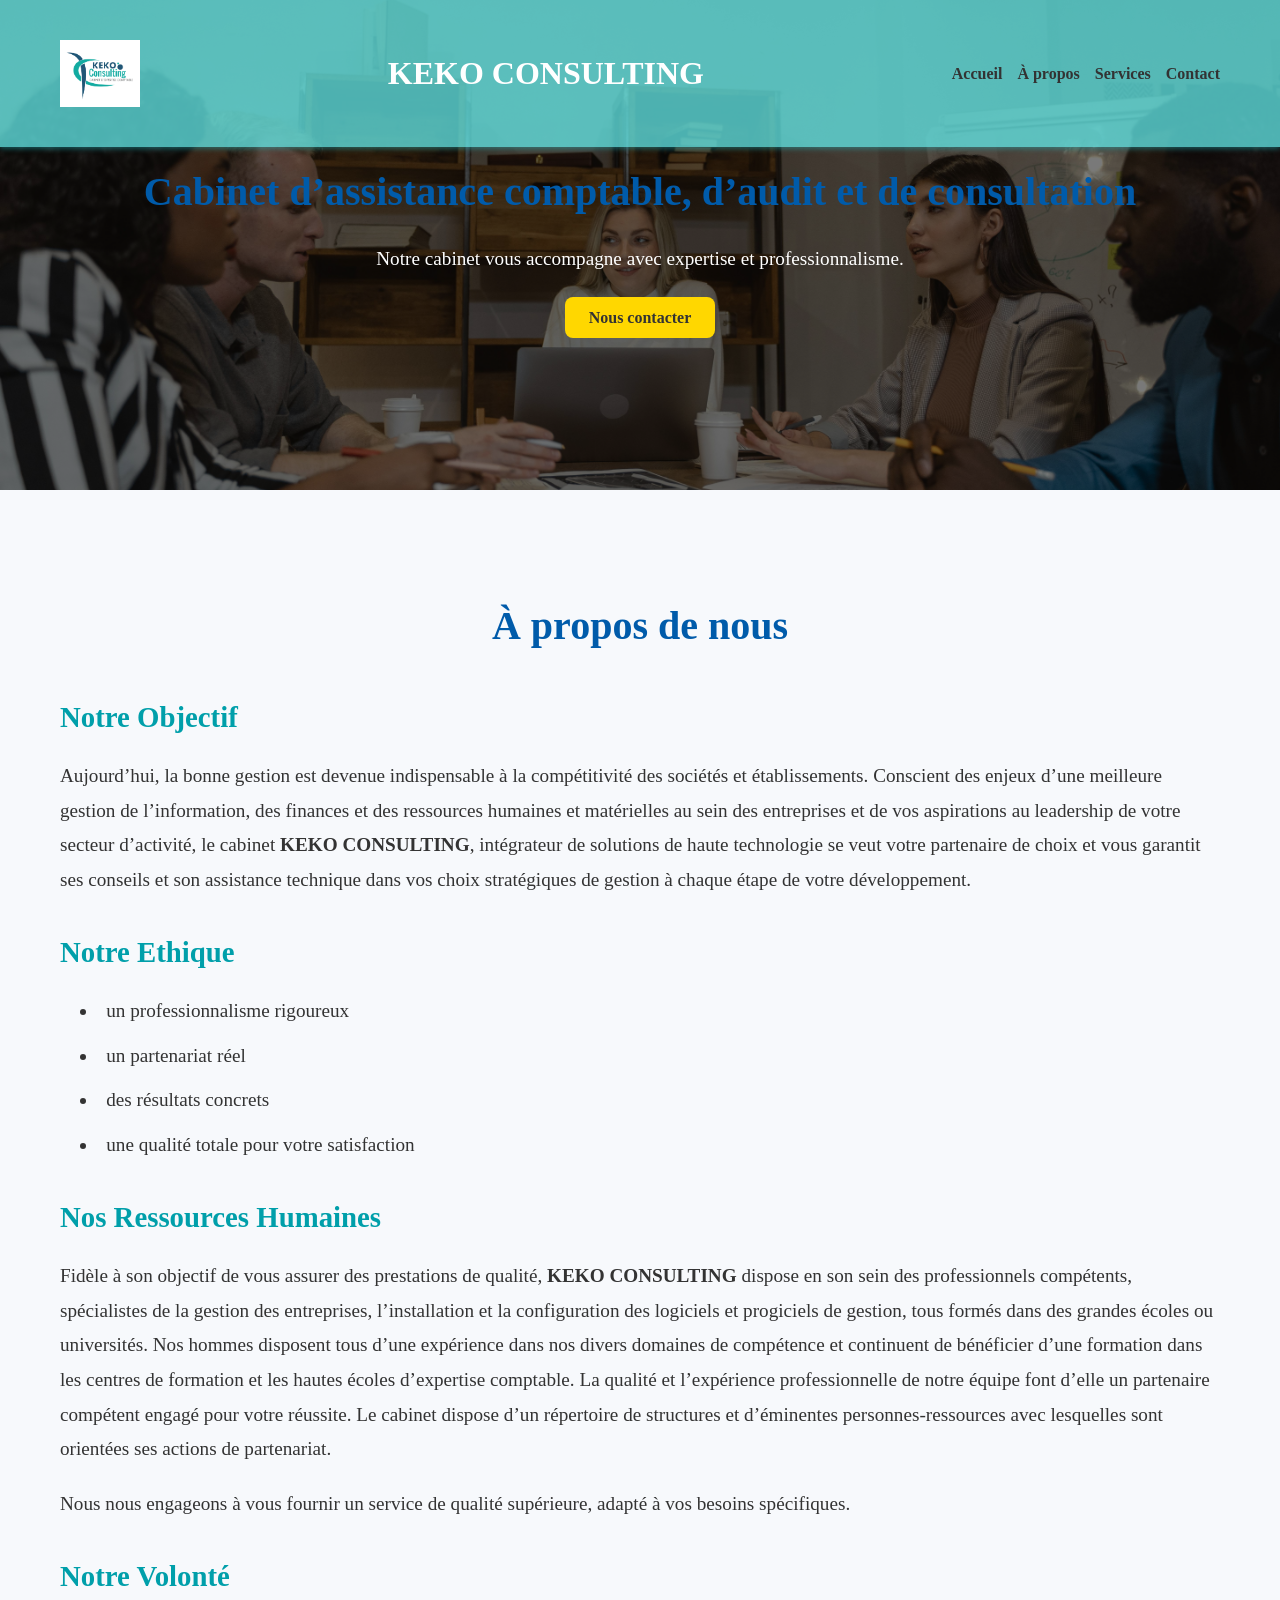
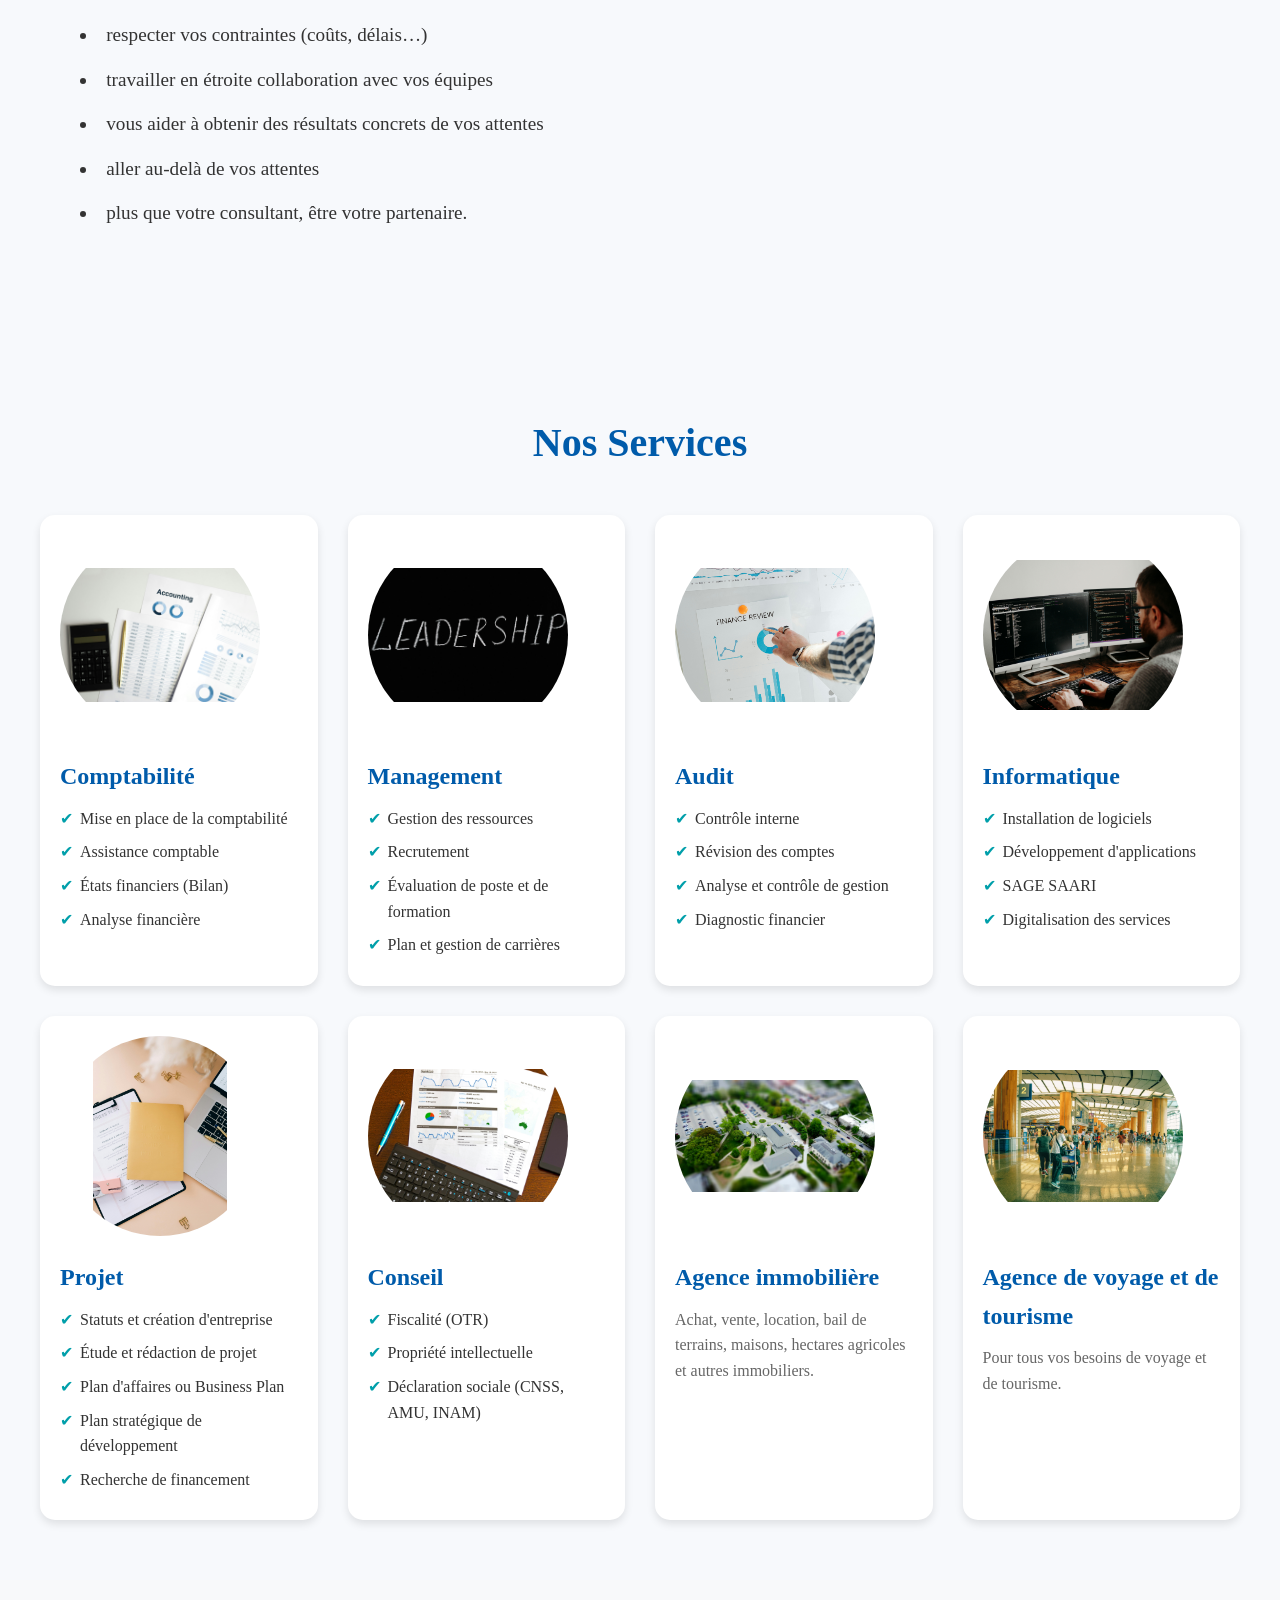
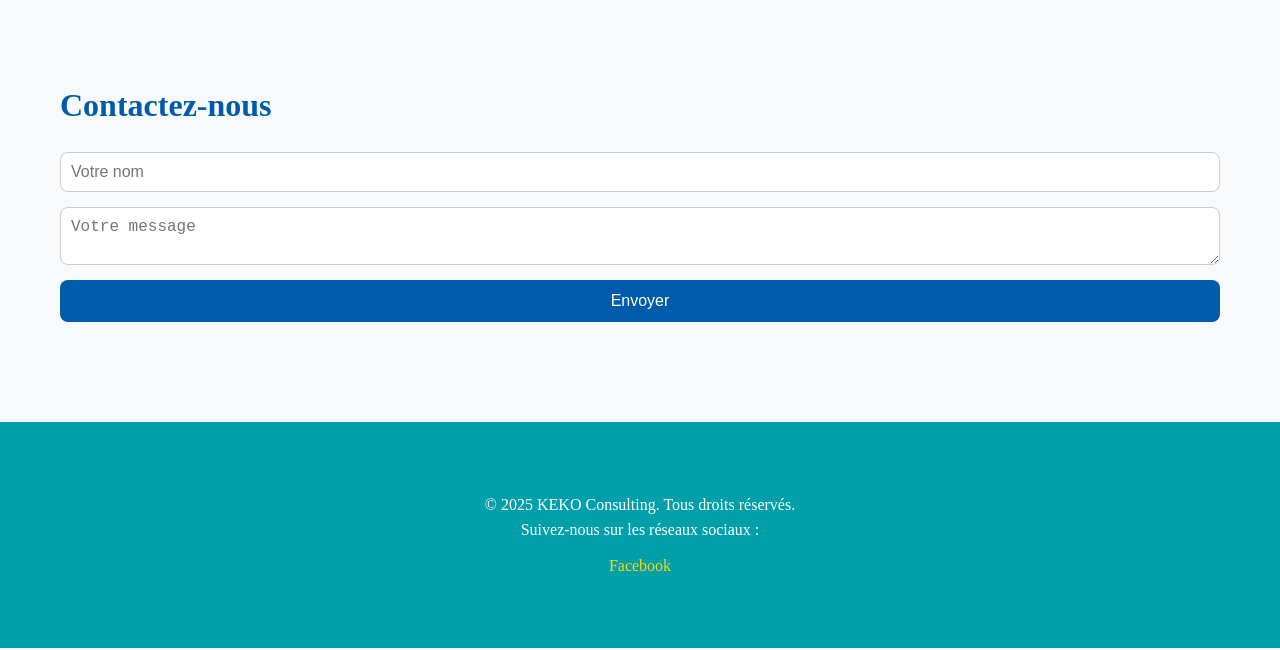
==== index.html @ d0f20ef1 "Add files via upload" ====
<!DOCTYPE html>
<html lang="Fr">
<head>
  <meta charset="UTF-8" />
  <meta name="viewport" content="width=device-width, initial-scale=1.0">
<meta http-equiv="X-UA-Compatible" content="IE=edge">
<meta name="description" content="Site vitrine pour cabinet de conseil et comptabilité">
<meta name="keywords" content="conseil, comptabilité, services professionnels, cabinet">
  <title>Cabinet d'expertise comptable</title>
  <link rel="stylesheet" href="style.css" />
</head>
<body>

  <!-- Header -->
  <header>
    <div class="container header-flex">
      <img src="logo.png" alt="Logo Cabinet" class="logo" />
      <h1>KEKO CONSULTING</h1>
      <nav>
        <ul>
          <li><a href="#accueil">Accueil</a></li>
          <li><a href="#a-propos">À propos</a></li>
          <li><a href="#services">Services</a></li>
          <li><a href="#contact">Contact</a></li>
        </ul>
      </nav>
    </div>
  </header>

  <!-- Hero -->
  <section class="hero" id="accueil">
    <div class="container">
      <h2>Cabinet d’assistance comptable, d’audit et de consultation</h2>
      <p>Notre cabinet vous accompagne avec expertise et professionnalisme.</p>
      <a href="#contact" class="btn">Nous contacter</a>
    </div>
  </section>

  <!-- À propos -->
  <section id="a-propos">
    <div class="container">
      <h2>À propos de nous</h2>
      <h3>Notre Objectif</h3>
      <p>Aujourd’hui, la bonne gestion est devenue indispensable à la compétitivité des sociétés
         et établissements.
        Conscient des enjeux d’une meilleure gestion de l’information, des finances et des ressources humaines
         et matérielles au sein des entreprises et de vos aspirations au leadership de votre secteur 
         d’activité, le cabinet <strong>KEKO CONSULTING</strong>, intégrateur de solutions de haute technologie se veut votre partenaire
          de choix et vous garantit ses conseils et son assistance technique dans vos choix stratégiques de gestion à chaque étape de votre développement.</p>
          <h3>Notre Ethique</h3>
          <ul>
            <li>un professionnalisme rigoureux</li>
            <li>un partenariat réel</li>
            <li>des résultats concrets</li>
            <li>une qualité totale pour votre satisfaction</li>
          </ul>
          <h3>Nos Ressources Humaines</h3>
          <p>Fidèle à son objectif de vous assurer des prestations de qualité, <strong>KEKO CONSULTING</strong> dispose en son sein des professionnels compétents, spécialistes de la gestion des entreprises, l’installation et la configuration des logiciels et progiciels de gestion, tous formés dans des grandes écoles ou universités.

            Nos hommes disposent tous d’une expérience dans nos divers domaines de compétence et continuent de bénéficier d’une formation dans les centres de formation et les hautes écoles d’expertise comptable.
            La qualité et l’expérience professionnelle de notre équipe font d’elle un partenaire compétent engagé pour votre réussite.
            Le cabinet dispose d’un répertoire de structures et d’éminentes personnes-ressources avec lesquelles sont orientées ses actions de partenariat.</p>
            <p>Nous nous engageons à vous fournir un service de qualité supérieure, adapté à vos besoins spécifiques.</p>
          <h3>Notre Volonté</h3>
          <ul>
            <li>respecter vos contraintes (coûts, délais…)</li>
            <li>travailler en étroite collaboration avec vos équipes</li>
            <li>vous aider à obtenir des résultats concrets de vos attentes</li>
            <li>aller au-delà de vos attentes</li>
            <li>plus que votre consultant, être votre partenaire.</li>
          </ul>
      </div>
  </section>

  <!-- Services -->
<section id="services" class="services-section">
  <h2 class="section-title">Nos Services</h2>
  <div class="services-container">
    <div class="service-card">
      <img src="icon1.jpg" alt="Comptabilité" class="service-icon">
      <h3>Comptabilité</h3>
      <ul>
        <li>Mise en place de la comptabilité</li>
        <li>Assistance comptable</li>
        <li>États financiers (Bilan)</li>
        <li>Analyse financière</li>
      </ul>
    </div>
    <div class="service-card">
      <img src="icon2.jpg" alt="Management" class="service-icon">
      <h3>Management</h3>
      <ul>
        <li>Gestion des ressources</li>
        <li>Recrutement</li>
        <li>Évaluation de poste et de formation</li>
        <li>Plan et gestion de carrières</li>
      </ul>
    </div>
    <div class="service-card">
      <img src="icon3.jpg" alt="Audit" class="service-icon">
      <h3>Audit</h3>
      <ul>
        <li>Contrôle interne</li>
        <li>Révision des comptes</li>
        <li>Analyse et contrôle de gestion</li>
        <li>Diagnostic financier</li>
      </ul>
    </div>
    <div class="service-card">
      <img src="icon4.jpg" alt="Informatique" class="service-icon">
      <h3>Informatique</h3>
      <ul>
        <li>Installation de logiciels</li>
        <li>Développement d'applications</li>
        <li>SAGE SAARI</li>
        <li>Digitalisation des services</li>
      </ul>
    </div>
    <div class="service-card">
      <img src="icon5.jpg" alt="Projet" class="service-icon">
      <h3>Projet</h3>
      <ul>
        <li>Statuts et création d'entreprise</li>
        <li>Étude et rédaction de projet</li>
        <li>Plan d'affaires ou Business Plan</li>
        <li>Plan stratégique de développement</li>
        <li>Recherche de financement</li>
      </ul>
    </div>
    <div class="service-card">
      <img src="icon6.jpg" alt="Conseil" class="service-icon">
      <h3>Conseil</h3>
      <ul>
        <li>Fiscalité (OTR)</li>
        <li>Propriété intellectuelle</li>
        <li>Déclaration sociale (CNSS, AMU, INAM)</li>
      </ul>
    </div>
    <div class="service-card">
      <img src="icon7.jpg" alt="Agence immobilière" class="service-icon">
      <h3>Agence immobilière</h3>
      <p>Achat, vente, location, bail de terrains, maisons, hectares agricoles et autres immobiliers.</p>
    </div>
    <div class="service-card">
      <img src="icon8.jpg" alt="Agence de voyage et de tourisme" class="service-icon">
      <h3>Agence de voyage et de tourisme</h3>
      <p>Pour tous vos besoins de voyage et de tourisme.</p>
    </div>
  </div>
</section>

  <!-- Contact -->
  <section id="contact" class="contact">
    <div class="container">
      <h2>Contactez-nous</h2>
      <form id="whatsapp-form">
        <input type="text" id="nom" placeholder="Votre nom" required />
        <textarea id="message" placeholder="Votre message" required></textarea>
        <button type="submit">Envoyer</button>
      </form>
  </section>

  <!-- Footer -->
  <footer>
    <div class="container">
      <p>&copy; 2025 KEKO Consulting. Tous droits réservés.</p>
      <p>Suivez-nous sur les réseaux sociaux :</p>
      <ul>
        <li><a href="https://www.facebook.com/KEKOConsulting">Facebook</a></li>
      </ul>
    </div>
  </footer>

  <script src="script.js"></script>
</body>
</html>
---- style.css ----
/* Reset de base */
* {
    margin: 0;
    padding: 0;
    box-sizing: border-box;
    scroll-behavior: smooth;
  }
  
  body {
    font-family:'Times New Roman', Times, serif;
    background: #f8f9fa;
    color: #333;
    line-height: 1.6;
  }
  
  .container {
    max-width: 1200px;
    margin: auto;
    padding: 40px 20px;
  }
  
  /* Header */
  header {
    background-color: #009faa;
    color: #fff;
    padding: 0px 0;
    position: sticky;
    top: 0;
    z-index: 1000;
    box-shadow: 0 2px 5px rgba(0, 0, 0, 0.034);
  }
  
  .header-flex {
    display: flex;
    justify-content: space-between;
    align-items: center;
    flex-wrap: wrap;
  }
  
  .logo {
    width: 80px;
    height: auto;
  }
  
  nav ul {
    display: flex;
    gap: 20px;
    list-style: none;
  }
  
  nav a {
    color: white;
    text-decoration: none;
    font-weight: bold;
    transition: color 0.3s ease;
  }
  
  nav a:hover {
    color: #ffd700;
  }
  
  /* Hero */
  .hero {
    background: linear-gradient(rgba(0,0,0,0.5), rgba(0,0,0,0.5)), url('hero.jpg') no-repeat center center/cover;
    color: #fff;
    padding: 120px 20px;
    text-align: center;
    animation: fadeIn 1.5s ease;
  }
  
  .hero h2 {
    font-size: 2.5rem;
    margin-bottom: 20px;
    animation: slideUp 1s ease-out;
  }
  
  .hero p {
    font-size: 1.2rem;
    margin-bottom: 30px;
  }
  
  .btn {
    background-color: #ffd700;
    color: #333;
    padding: 12px 24px;
    text-decoration: none;
    border-radius: 8px;
    font-weight: bold;
    transition: transform 0.3s ease, background 0.3s ease;
  }
  
  .btn:hover {
    transform: scale(1.05);
    background: #ffcc00;
  }
  
  /* Sections */
  section {
    padding: 60px 20px;
    opacity: 0;
    transform: translateY(40px);
    transition: opacity 1s ease, transform 1s ease;
  }
  
  section.active {
    opacity: 1;
    transform: translateY(0);
  }
  
  h2 {
    font-size: 2rem;
    color: #005baa;
    margin-bottom: 20px;
  }
  
  /* Services */
  .services-section {
    padding: 60px 20px;
    background: #f7f9fc;
    text-align: center;
  }
  
 /* Services Section */
.services-section {
  padding: 60px 20px;
  background: #f7f9fc; /* Couleur de fond douce */
  text-align: center;
}

.section-title {
  font-size: 2.5rem;
  margin-bottom: 40px;
  color: #005baa; /* Bleu foncé */
  position: relative;
}

.services-container {
  display: grid;
  grid-template-columns: repeat(auto-fit, minmax(250px, 1fr));
  gap: 30px;
  max-width: 1200px;
  margin: 0 auto;
}

.service-card {
  background: #ffffff; /* Blanc */
  border-radius: 15px;
  padding: 20px;
  box-shadow: 0 4px 8px rgba(0, 0, 0, 0.1);
  transition: transform 0.3s ease, box-shadow 0.3s ease;
  text-align: left;
}

.service-card:hover {
  transform: translateY(-10px);
  box-shadow: 0 8px 16px rgba(0, 0, 0, 0.2);
}

.service-icon {
  width: 60px;
  height: 60px;
  margin-bottom: 15px;
}

.service-card h3 {
  font-size: 1.5rem;
  color: #005baa; /* Bleu foncé */
  margin-bottom: 10px;
}

.service-card ul {
  list-style: none;
  padding: 0;
  margin: 0;
}

.service-card ul li {
  font-size: 1rem;
  color: #333;
  margin-bottom: 8px;
  padding-left: 20px;
  position: relative;
}

.service-card ul li::before {
  content: "✔"; /* Icône de validation */
  color: #009faa; /* Bleu clair */
  position: absolute;
  left: 0;
  font-size: 1rem;
}

.service-card p {
  font-size: 1rem;
  color: #666;
  line-height: 1.6;
}
  /* Formulaire */
  .contact form {
    display: flex;
    flex-direction: column;
    gap: 15px;
  }
  
  .contact input,
  .contact textarea {
    padding: 10px;
    border-radius: 8px;
    border: 1px solid #ccc;
    font-size: 1rem;
  }
  
  .contact button {
    background: #005baa;
    color: white;
    padding: 12px;
    border: none;
    border-radius: 8px;
    font-size: 1rem;
    transition: background 0.3s ease;
  }
  
  .contact button:hover {
    background: #003e7a;
  }
  
  /* Footer */
  footer {
    background: #009faa;
    color: white;
    text-align: center;
    padding: 30px 20px;
  }
  
  footer ul {
    display: flex;
    justify-content: center;
    gap: 15px;
    list-style: none;
    margin-top: 10px;
  }
  
  footer a {
    color: #ffd700;
    text-decoration: none;
    transition: color 0.3s ease;
  }
  
  footer a:hover {
    color: #fff;
  }
  
  /* Animations */
  @keyframes fadeIn {
    from { opacity: 0 }
    to { opacity: 1 }
  }
  
  @keyframes slideUp {
    from { transform: translateY(30px); opacity: 0 }
    to { transform: translateY(0); opacity: 1 }
  }
  /* Responsive : Tablettes */
@media (max-width: 992px) {
    nav ul {
      flex-direction: column;
      align-items: center;
      gap: 10px;
    }
  
    .hero h2 {
      font-size: 2rem;
    }
  
    .container {
      padding: 20px 15px;
    }
  }
  
  /* Responsive : Mobiles */
  @media (max-width: 768px) {
    .header-flex {
      flex-direction: column;
      align-items: center;
      text-align: center;
    }
  
    nav ul {
      flex-direction: column;
      gap: 10px;
    }
  
    .hero {
      padding: 80px 15px;
    }
  
    .hero h2 {
      font-size: 1.5rem;
    }
  
    .hero p {
      font-size: 1rem;
    }
  
    .btn {
      padding: 10px 20px;
      font-size: 0.95rem;
    }
  
    footer ul {
      flex-direction: column;
      gap: 10px;
    }
  }
  /* Section À propos */
#a-propos {
  padding: 60px 20px;
  background-color: #f7f9fc; /* Couleur douce pour le fond */
  line-height: 1.8; /* Espacement entre les lignes */
}

#a-propos h2 {
  font-size: 2.5rem; /* Titre principal plus grand */
  color: #005baa; /* Bleu foncé */
  margin-bottom: 30px; /* Espacement sous le titre */
  text-align: center;
}

#a-propos h3 {
  font-size: 1.8rem; /* Sous-titres légèrement plus grands */
  color: #009faa; /* Bleu clair */
  margin-top: 30px; /* Espacement au-dessus des sous-titres */
  margin-bottom: 15px; /* Espacement sous les sous-titres */
}

#a-propos p {
  font-size: 1.2rem; /* Texte légèrement plus grand */
  color: #333; /* Couleur sombre pour le texte */
  margin-bottom: 20px; /* Espacement entre les paragraphes */
}

#a-propos ul {
  list-style: disc inside; /* Puces à l'intérieur de la marge */
  margin-top: 15px;
  margin-bottom: 20px;
  padding-left: 20px; /* Espacement à gauche pour les listes */
}

#a-propos ul li {
  font-size: 1.2rem; /* Taille des éléments de liste */
  color: #333; /* Couleur sombre pour le texte */
  margin-bottom: 10px; /* Espacement entre les éléments de liste */
}
.service-icon {
  width: 200px; /* Augmentez la largeur */
  height: 200px; /* Augmentez la hauteur */
  margin-bottom: 15px; /* Espacement sous l'image */
  object-fit: contain; /* Assure que l'image reste proportionnelle */
  border-radius: 50%;
}

/* Animation pour le header */
header {
  position: fixed;
  top: 0;
  width: 100%;
  background-color: rgba(100, 236, 236, 0.74);
  box-shadow: 0 2px 5px rgba(36, 177, 187, 0.452);
  z-index: 1000;
  transform: translateY(-100%);
  transition: transform 0.5s ease-in-out;
}

header.visible {
  transform: translateY(0);
}

/* Style pour le menu */
header nav ul {
  display: flex;
  gap: 15px;
  list-style: none;
}

header nav ul li a {
  text-decoration: none;
  color: #333;
  font-weight: bold;
  transition: color 0.3s;
}

header nav ul li a:hover {
  color: #007BFF;
}
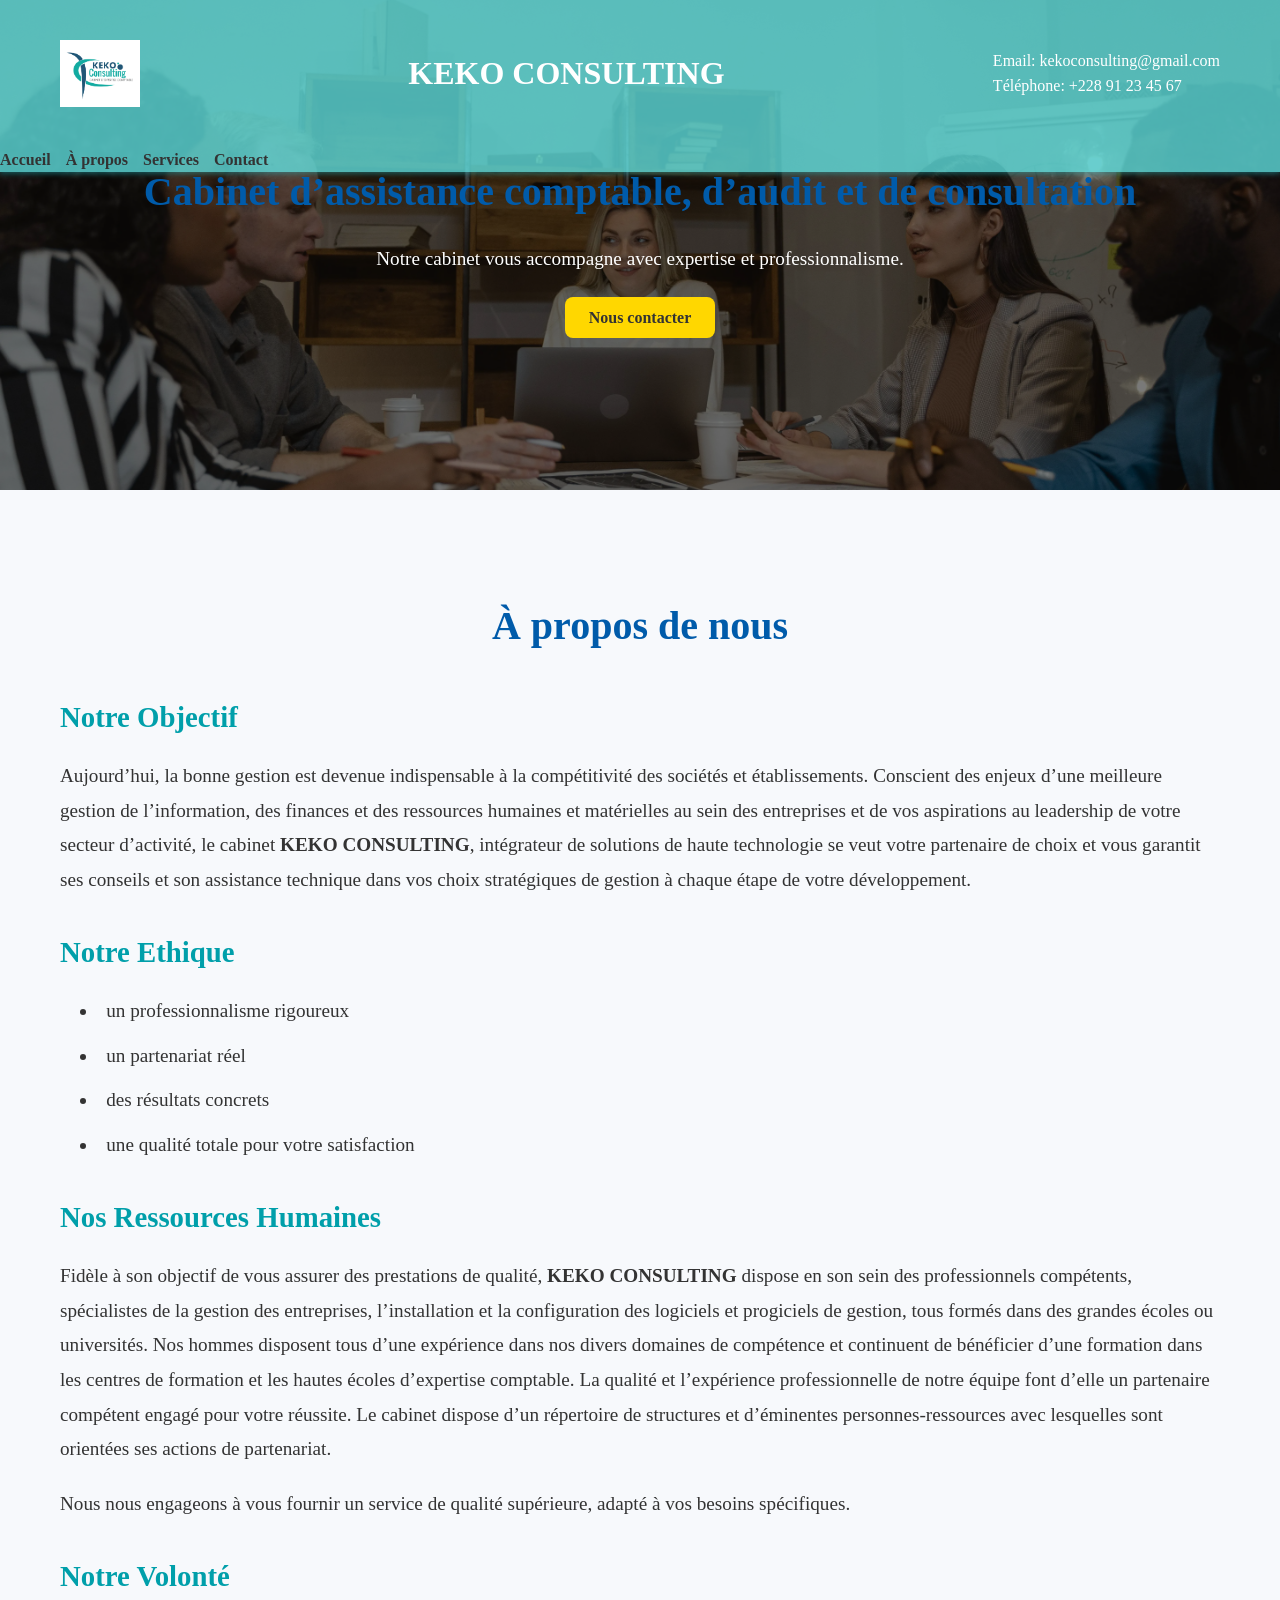
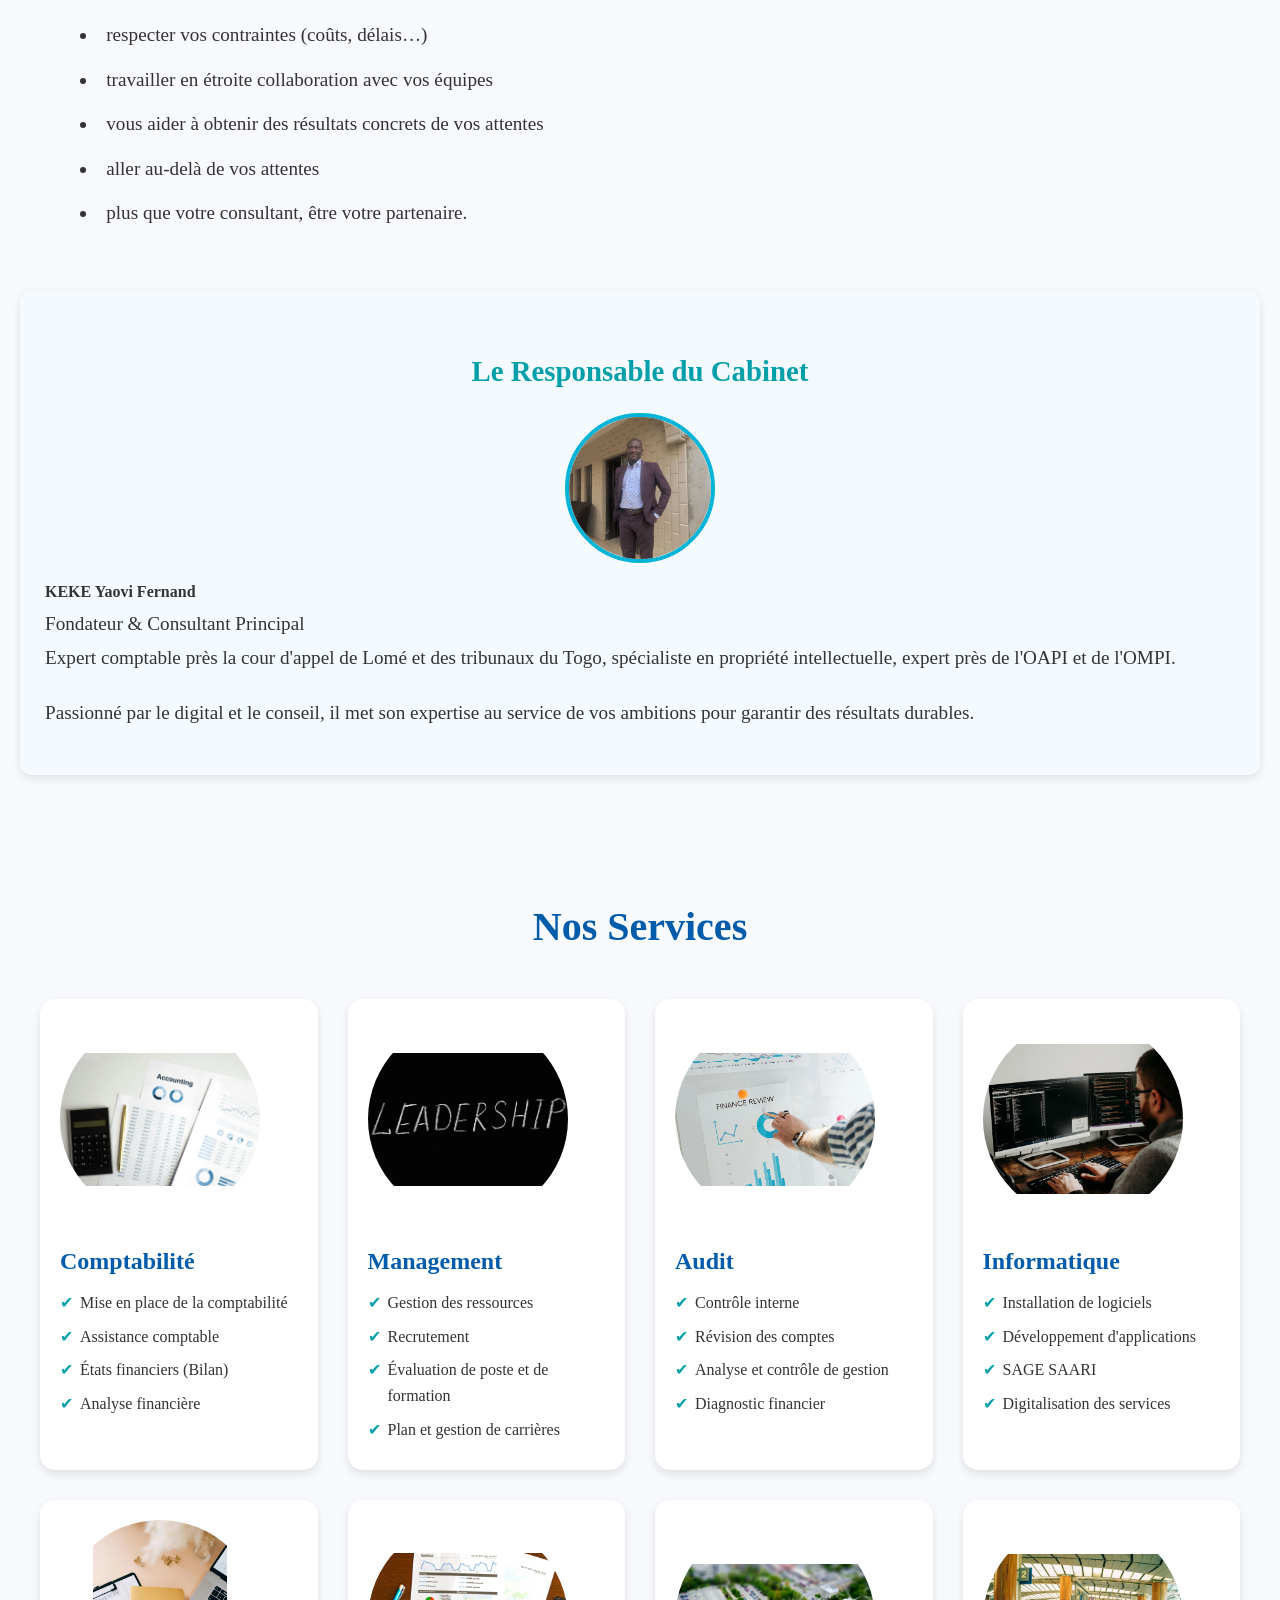
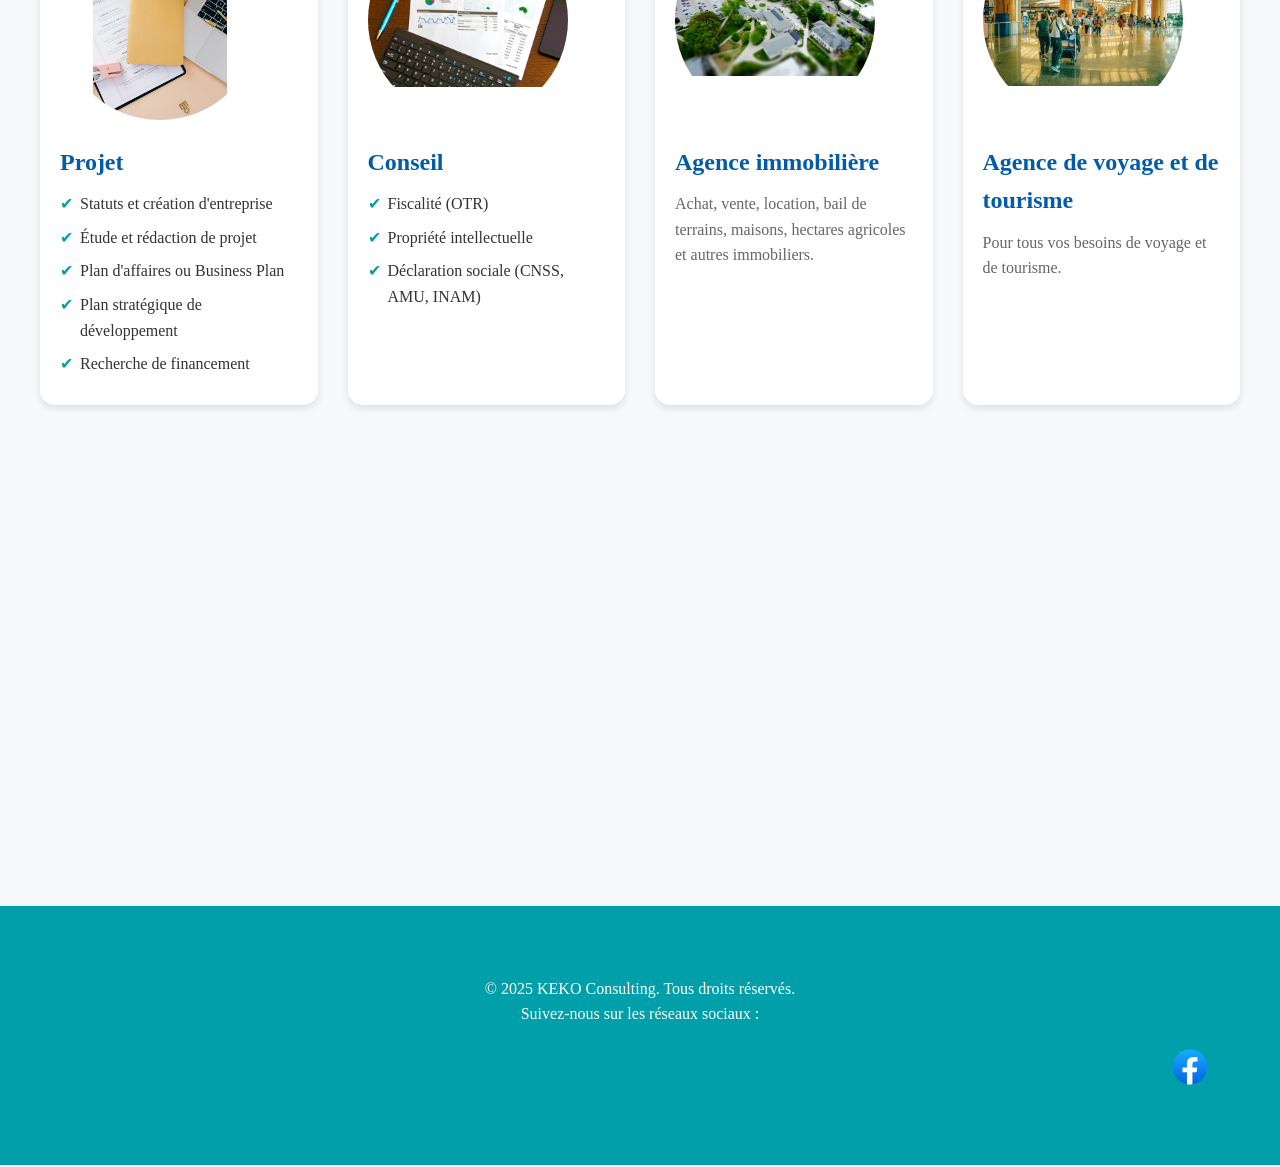
==== commit 4c959dc4: "Premier envoi" ====
--- a/index.html
+++ b/index.html
@@ -1,176 +1,201 @@
-<!DOCTYPE html>
-<html lang="Fr">
-<head>
-  <meta charset="UTF-8" />
-  <meta name="viewport" content="width=device-width, initial-scale=1.0">
-<meta http-equiv="X-UA-Compatible" content="IE=edge">
-<meta name="description" content="Site vitrine pour cabinet de conseil et comptabilité">
-<meta name="keywords" content="conseil, comptabilité, services professionnels, cabinet">
-  <title>Cabinet d'expertise comptable</title>
-  <link rel="stylesheet" href="style.css" />
-</head>
-<body>
-
-  <!-- Header -->
-  <header>
-    <div class="container header-flex">
-      <img src="logo.png" alt="Logo Cabinet" class="logo" />
-      <h1>KEKO CONSULTING</h1>
-      <nav>
-        <ul>
-          <li><a href="#accueil">Accueil</a></li>
-          <li><a href="#a-propos">À propos</a></li>
-          <li><a href="#services">Services</a></li>
-          <li><a href="#contact">Contact</a></li>
-        </ul>
-      </nav>
-    </div>
-  </header>
-
-  <!-- Hero -->
-  <section class="hero" id="accueil">
-    <div class="container">
-      <h2>Cabinet d’assistance comptable, d’audit et de consultation</h2>
-      <p>Notre cabinet vous accompagne avec expertise et professionnalisme.</p>
-      <a href="#contact" class="btn">Nous contacter</a>
-    </div>
-  </section>
-
-  <!-- À propos -->
-  <section id="a-propos">
-    <div class="container">
-      <h2>À propos de nous</h2>
-      <h3>Notre Objectif</h3>
-      <p>Aujourd’hui, la bonne gestion est devenue indispensable à la compétitivité des sociétés
-         et établissements.
-        Conscient des enjeux d’une meilleure gestion de l’information, des finances et des ressources humaines
-         et matérielles au sein des entreprises et de vos aspirations au leadership de votre secteur 
-         d’activité, le cabinet <strong>KEKO CONSULTING</strong>, intégrateur de solutions de haute technologie se veut votre partenaire
-          de choix et vous garantit ses conseils et son assistance technique dans vos choix stratégiques de gestion à chaque étape de votre développement.</p>
-          <h3>Notre Ethique</h3>
-          <ul>
-            <li>un professionnalisme rigoureux</li>
-            <li>un partenariat réel</li>
-            <li>des résultats concrets</li>
-            <li>une qualité totale pour votre satisfaction</li>
-          </ul>
-          <h3>Nos Ressources Humaines</h3>
-          <p>Fidèle à son objectif de vous assurer des prestations de qualité, <strong>KEKO CONSULTING</strong> dispose en son sein des professionnels compétents, spécialistes de la gestion des entreprises, l’installation et la configuration des logiciels et progiciels de gestion, tous formés dans des grandes écoles ou universités.
-
-            Nos hommes disposent tous d’une expérience dans nos divers domaines de compétence et continuent de bénéficier d’une formation dans les centres de formation et les hautes écoles d’expertise comptable.
-            La qualité et l’expérience professionnelle de notre équipe font d’elle un partenaire compétent engagé pour votre réussite.
-            Le cabinet dispose d’un répertoire de structures et d’éminentes personnes-ressources avec lesquelles sont orientées ses actions de partenariat.</p>
-            <p>Nous nous engageons à vous fournir un service de qualité supérieure, adapté à vos besoins spécifiques.</p>
-          <h3>Notre Volonté</h3>
-          <ul>
-            <li>respecter vos contraintes (coûts, délais…)</li>
-            <li>travailler en étroite collaboration avec vos équipes</li>
-            <li>vous aider à obtenir des résultats concrets de vos attentes</li>
-            <li>aller au-delà de vos attentes</li>
-            <li>plus que votre consultant, être votre partenaire.</li>
-          </ul>
-      </div>
-  </section>
-
-  <!-- Services -->
-<section id="services" class="services-section">
-  <h2 class="section-title">Nos Services</h2>
-  <div class="services-container">
-    <div class="service-card">
-      <img src="icon1.jpg" alt="Comptabilité" class="service-icon">
-      <h3>Comptabilité</h3>
-      <ul>
-        <li>Mise en place de la comptabilité</li>
-        <li>Assistance comptable</li>
-        <li>États financiers (Bilan)</li>
-        <li>Analyse financière</li>
-      </ul>
-    </div>
-    <div class="service-card">
-      <img src="icon2.jpg" alt="Management" class="service-icon">
-      <h3>Management</h3>
-      <ul>
-        <li>Gestion des ressources</li>
-        <li>Recrutement</li>
-        <li>Évaluation de poste et de formation</li>
-        <li>Plan et gestion de carrières</li>
-      </ul>
-    </div>
-    <div class="service-card">
-      <img src="icon3.jpg" alt="Audit" class="service-icon">
-      <h3>Audit</h3>
-      <ul>
-        <li>Contrôle interne</li>
-        <li>Révision des comptes</li>
-        <li>Analyse et contrôle de gestion</li>
-        <li>Diagnostic financier</li>
-      </ul>
-    </div>
-    <div class="service-card">
-      <img src="icon4.jpg" alt="Informatique" class="service-icon">
-      <h3>Informatique</h3>
-      <ul>
-        <li>Installation de logiciels</li>
-        <li>Développement d'applications</li>
-        <li>SAGE SAARI</li>
-        <li>Digitalisation des services</li>
-      </ul>
-    </div>
-    <div class="service-card">
-      <img src="icon5.jpg" alt="Projet" class="service-icon">
-      <h3>Projet</h3>
-      <ul>
-        <li>Statuts et création d'entreprise</li>
-        <li>Étude et rédaction de projet</li>
-        <li>Plan d'affaires ou Business Plan</li>
-        <li>Plan stratégique de développement</li>
-        <li>Recherche de financement</li>
-      </ul>
-    </div>
-    <div class="service-card">
-      <img src="icon6.jpg" alt="Conseil" class="service-icon">
-      <h3>Conseil</h3>
-      <ul>
-        <li>Fiscalité (OTR)</li>
-        <li>Propriété intellectuelle</li>
-        <li>Déclaration sociale (CNSS, AMU, INAM)</li>
-      </ul>
-    </div>
-    <div class="service-card">
-      <img src="icon7.jpg" alt="Agence immobilière" class="service-icon">
-      <h3>Agence immobilière</h3>
-      <p>Achat, vente, location, bail de terrains, maisons, hectares agricoles et autres immobiliers.</p>
-    </div>
-    <div class="service-card">
-      <img src="icon8.jpg" alt="Agence de voyage et de tourisme" class="service-icon">
-      <h3>Agence de voyage et de tourisme</h3>
-      <p>Pour tous vos besoins de voyage et de tourisme.</p>
-    </div>
-  </div>
-</section>
-
-  <!-- Contact -->
-  <section id="contact" class="contact">
-    <div class="container">
-      <h2>Contactez-nous</h2>
-      <form id="whatsapp-form">
-        <input type="text" id="nom" placeholder="Votre nom" required />
-        <textarea id="message" placeholder="Votre message" required></textarea>
-        <button type="submit">Envoyer</button>
-      </form>
-  </section>
-
-  <!-- Footer -->
-  <footer>
-    <div class="container">
-      <p>&copy; 2025 KEKO Consulting. Tous droits réservés.</p>
-      <p>Suivez-nous sur les réseaux sociaux :</p>
-      <ul>
-        <li><a href="https://www.facebook.com/KEKOConsulting">Facebook</a></li>
-      </ul>
-    </div>
-  </footer>
-
-  <script src="script.js"></script>
-</body>
-</html>
+<!DOCTYPE html>
+<html lang="Fr">
+<head>
+  <meta charset="UTF-8" />
+  <meta name="viewport" content="width=device-width, initial-scale=1.0">
+<meta http-equiv="X-UA-Compatible" content="IE=edge">
+<meta name="description" content="Site vitrine pour cabinet de conseil et comptabilité">
+<meta name="keywords" content="conseil, comptabilité, services professionnels, cabinet">
+  <title>Cabinet d'expertise comptable</title>
+  <link rel="stylesheet" href="style.css" />
+</head>
+<body>
+
+  <!-- Header -->
+  <header>
+    <div class="container header-flex">
+      <img src="images/logo.png" alt="Logo Cabinet" class="logo" />
+      <h1>KEKO CONSULTING</h1>
+      <div class="contact-info">
+        <p>Email: kekoconsulting@gmail.com</p>
+        <p>Téléphone: +228 91 23 45 67</p>
+      </div>
+    </div>
+      <nav>
+        <ul>
+          <li><a href="#accueil">Accueil</a></li>
+          <li><a href="#a-propos">À propos</a></li>
+          <li><a href="#services">Services</a></li>
+          <li><a href="#contact">Contact</a></li>
+        </ul>
+      </nav>
+    </div>
+  </header>
+
+  <!-- Hero -->
+  <section class="hero" id="accueil">
+    <div class="container">
+      <h2>Cabinet d’assistance comptable, d’audit et de consultation</h2>
+      <p>Notre cabinet vous accompagne avec expertise et professionnalisme.</p>
+      <a href="#contact" class="btn">Nous contacter</a>
+    </div>
+  </section>
+
+  <!-- À propos -->
+  <section id="a-propos">
+    <div class="container">
+      <h2>À propos de nous</h2>
+      <h3>Notre Objectif</h3>
+      <p>Aujourd’hui, la bonne gestion est devenue indispensable à la compétitivité des sociétés
+         et établissements.
+        Conscient des enjeux d’une meilleure gestion de l’information, des finances et des ressources humaines
+         et matérielles au sein des entreprises et de vos aspirations au leadership de votre secteur 
+         d’activité, le cabinet <strong>KEKO CONSULTING</strong>, intégrateur de solutions de haute technologie se veut votre partenaire
+          de choix et vous garantit ses conseils et son assistance technique dans vos choix stratégiques de gestion à chaque étape de votre développement.</p>
+          <h3>Notre Ethique</h3>
+          <ul>
+            <li>un professionnalisme rigoureux</li>
+            <li>un partenariat réel</li>
+            <li>des résultats concrets</li>
+            <li>une qualité totale pour votre satisfaction</li>
+          </ul>
+          <h3>Nos Ressources Humaines</h3>
+          <p>Fidèle à son objectif de vous assurer des prestations de qualité, <strong>KEKO CONSULTING</strong> dispose en son sein des professionnels compétents, spécialistes de la gestion des entreprises, l’installation et la configuration des logiciels et progiciels de gestion, tous formés dans des grandes écoles ou universités.
+
+            Nos hommes disposent tous d’une expérience dans nos divers domaines de compétence et continuent de bénéficier d’une formation dans les centres de formation et les hautes écoles d’expertise comptable.
+            La qualité et l’expérience professionnelle de notre équipe font d’elle un partenaire compétent engagé pour votre réussite.
+            Le cabinet dispose d’un répertoire de structures et d’éminentes personnes-ressources avec lesquelles sont orientées ses actions de partenariat.</p>
+            <p>Nous nous engageons à vous fournir un service de qualité supérieure, adapté à vos besoins spécifiques.</p>
+          <h3>Notre Volonté</h3>
+          <ul>
+            <li>respecter vos contraintes (coûts, délais…)</li>
+            <li>travailler en étroite collaboration avec vos équipes</li>
+            <li>vous aider à obtenir des résultats concrets de vos attentes</li>
+            <li>aller au-delà de vos attentes</li>
+            <li>plus que votre consultant, être votre partenaire.</li>
+          </ul>
+      </div>
+      <div class="about-responsible">
+        <h3>Le Responsable du Cabinet</h3>
+        <div class="responsible-card">
+          <div class="responsible-photo">
+            <img src="images/responsable.webp" alt="Responsable du cabinet" />
+          </div>
+          <div class="responsible-info">
+            <h4>KEKE Yaovi Fernand</h4>
+            <p>Fondateur & Consultant Principal <br> Expert comptable près la cour d'appel de Lomé et des tribunaux du Togo, 
+              spécialiste en propriété intellectuelle, expert près de l'OAPI et de l'OMPI.</p>
+            <p>
+              Passionné par le digital et le conseil, il met son expertise au service
+              de vos ambitions pour garantir des résultats durables.
+            </p>
+          </div>
+        </div>
+      </div>
+    </div>
+  </section>
+
+  <!-- Services -->
+<section id="services" class="services-section">
+  <h2 class="section-title">Nos Services</h2>
+  <div class="services-container">
+    <div class="service-card">
+      <img src="images/icon1.webp" alt="Comptabilité" class="service-icon">
+      <h3>Comptabilité</h3>
+      <ul>
+        <li>Mise en place de la comptabilité</li>
+        <li>Assistance comptable</li>
+        <li>États financiers (Bilan)</li>
+        <li>Analyse financière</li>
+      </ul>
+    </div>
+    <div class="service-card">
+      <img src="images/icon2.webp" alt="Management" class="service-icon">
+      <h3>Management</h3>
+      <ul>
+        <li>Gestion des ressources</li>
+        <li>Recrutement</li>
+        <li>Évaluation de poste et de formation</li>
+        <li>Plan et gestion de carrières</li>
+      </ul>
+    </div>
+    <div class="service-card">
+      <img src="images/icon3.webp" alt="Audit" class="service-icon">
+      <h3>Audit</h3>
+      <ul>
+        <li>Contrôle interne</li>
+        <li>Révision des comptes</li>
+        <li>Analyse et contrôle de gestion</li>
+        <li>Diagnostic financier</li>
+      </ul>
+    </div>
+    <div class="service-card">
+      <img src="images/icon4.webp" alt="Informatique" class="service-icon">
+      <h3>Informatique</h3>
+      <ul>
+        <li>Installation de logiciels</li>
+        <li>Développement d'applications</li>
+        <li>SAGE SAARI</li>
+        <li>Digitalisation des services</li>
+      </ul>
+    </div>
+    <div class="service-card">
+      <img src="images/icon5.webp" alt="Projet" class="service-icon">
+      <h3>Projet</h3>
+      <ul>
+        <li>Statuts et création d'entreprise</li>
+        <li>Étude et rédaction de projet</li>
+        <li>Plan d'affaires ou Business Plan</li>
+        <li>Plan stratégique de développement</li>
+        <li>Recherche de financement</li>
+      </ul>
+    </div>
+    <div class="service-card">
+      <img src="images/icon6.webp" alt="Conseil" class="service-icon">
+      <h3>Conseil</h3>
+      <ul>
+        <li>Fiscalité (OTR)</li>
+        <li>Propriété intellectuelle</li>
+        <li>Déclaration sociale (CNSS, AMU, INAM)</li>
+      </ul>
+    </div>
+    <div class="service-card">
+      <img src="images/icon7.webp" alt="Agence immobilière" class="service-icon">
+      <h3>Agence immobilière</h3>
+      <p>Achat, vente, location, bail de terrains, maisons, hectares agricoles et autres immobiliers.</p>
+    </div>
+    <div class="service-card">
+      <img src="images/icon8.webp" alt="Agence de voyage et de tourisme" class="service-icon">
+      <h3>Agence de voyage et de tourisme</h3>
+      <p>Pour tous vos besoins de voyage et de tourisme.</p>
+    </div>
+  </div>
+</section>
+
+  <!-- Contact -->
+  <section id="contact" class="contact">
+    <div class="container">
+      <h2>Contactez-nous</h2>
+      <form id="whatsapp-form">
+        <input type="text" id="nom" placeholder="Votre nom" required />
+        <textarea id="message" placeholder="Votre message" required></textarea>
+        <button type="submit">Envoyer</button>
+      </form>
+  </section>
+
+  <!-- Footer -->
+  <footer>
+    <div class="container">
+      <p>&copy; 2025 KEKO Consulting. Tous droits réservés.</p>
+      <p>Suivez-nous sur les réseaux sociaux :</p>
+        <div class="social">
+            <a rel="noopener" href="https://www.facebook.com/Cabinetkekoconsulting" target="_blank">
+                <img src="images/facebook-icon.svg" alt="Facebook" class="social-icon">
+            </a>
+        </div>
+    </div>
+  </footer>
+
+  <script src="script.js"></script>
+</body>
+</html>
--- a/style.css
+++ b/style.css
@@ -1,394 +1,442 @@
-/* Reset de base */
-* {
-    margin: 0;
-    padding: 0;
-    box-sizing: border-box;
-    scroll-behavior: smooth;
-  }
-  
-  body {
-    font-family:'Times New Roman', Times, serif;
-    background: #f8f9fa;
-    color: #333;
-    line-height: 1.6;
-  }
-  
-  .container {
-    max-width: 1200px;
-    margin: auto;
-    padding: 40px 20px;
-  }
-  
-  /* Header */
-  header {
-    background-color: #009faa;
-    color: #fff;
-    padding: 0px 0;
-    position: sticky;
-    top: 0;
-    z-index: 1000;
-    box-shadow: 0 2px 5px rgba(0, 0, 0, 0.034);
-  }
-  
-  .header-flex {
-    display: flex;
-    justify-content: space-between;
-    align-items: center;
-    flex-wrap: wrap;
-  }
-  
-  .logo {
-    width: 80px;
-    height: auto;
-  }
-  
-  nav ul {
-    display: flex;
-    gap: 20px;
-    list-style: none;
-  }
-  
-  nav a {
-    color: white;
-    text-decoration: none;
-    font-weight: bold;
-    transition: color 0.3s ease;
-  }
-  
-  nav a:hover {
-    color: #ffd700;
-  }
-  
-  /* Hero */
-  .hero {
-    background: linear-gradient(rgba(0,0,0,0.5), rgba(0,0,0,0.5)), url('hero.jpg') no-repeat center center/cover;
-    color: #fff;
-    padding: 120px 20px;
-    text-align: center;
-    animation: fadeIn 1.5s ease;
-  }
-  
-  .hero h2 {
-    font-size: 2.5rem;
-    margin-bottom: 20px;
-    animation: slideUp 1s ease-out;
-  }
-  
-  .hero p {
-    font-size: 1.2rem;
-    margin-bottom: 30px;
-  }
-  
-  .btn {
-    background-color: #ffd700;
-    color: #333;
-    padding: 12px 24px;
-    text-decoration: none;
-    border-radius: 8px;
-    font-weight: bold;
-    transition: transform 0.3s ease, background 0.3s ease;
-  }
-  
-  .btn:hover {
-    transform: scale(1.05);
-    background: #ffcc00;
-  }
-  
-  /* Sections */
-  section {
-    padding: 60px 20px;
-    opacity: 0;
-    transform: translateY(40px);
-    transition: opacity 1s ease, transform 1s ease;
-  }
-  
-  section.active {
-    opacity: 1;
-    transform: translateY(0);
-  }
-  
-  h2 {
-    font-size: 2rem;
-    color: #005baa;
-    margin-bottom: 20px;
-  }
-  
-  /* Services */
-  .services-section {
-    padding: 60px 20px;
-    background: #f7f9fc;
-    text-align: center;
-  }
-  
- /* Services Section */
-.services-section {
-  padding: 60px 20px;
-  background: #f7f9fc; /* Couleur de fond douce */
-  text-align: center;
-}
-
-.section-title {
-  font-size: 2.5rem;
-  margin-bottom: 40px;
-  color: #005baa; /* Bleu foncé */
-  position: relative;
-}
-
-.services-container {
-  display: grid;
-  grid-template-columns: repeat(auto-fit, minmax(250px, 1fr));
-  gap: 30px;
-  max-width: 1200px;
-  margin: 0 auto;
-}
-
-.service-card {
-  background: #ffffff; /* Blanc */
-  border-radius: 15px;
-  padding: 20px;
-  box-shadow: 0 4px 8px rgba(0, 0, 0, 0.1);
-  transition: transform 0.3s ease, box-shadow 0.3s ease;
-  text-align: left;
-}
-
-.service-card:hover {
-  transform: translateY(-10px);
-  box-shadow: 0 8px 16px rgba(0, 0, 0, 0.2);
-}
-
-.service-icon {
-  width: 60px;
-  height: 60px;
-  margin-bottom: 15px;
-}
-
-.service-card h3 {
-  font-size: 1.5rem;
-  color: #005baa; /* Bleu foncé */
-  margin-bottom: 10px;
-}
-
-.service-card ul {
-  list-style: none;
-  padding: 0;
-  margin: 0;
-}
-
-.service-card ul li {
-  font-size: 1rem;
-  color: #333;
-  margin-bottom: 8px;
-  padding-left: 20px;
-  position: relative;
-}
-
-.service-card ul li::before {
-  content: "✔"; /* Icône de validation */
-  color: #009faa; /* Bleu clair */
-  position: absolute;
-  left: 0;
-  font-size: 1rem;
-}
-
-.service-card p {
-  font-size: 1rem;
-  color: #666;
-  line-height: 1.6;
-}
-  /* Formulaire */
-  .contact form {
-    display: flex;
-    flex-direction: column;
-    gap: 15px;
-  }
-  
-  .contact input,
-  .contact textarea {
-    padding: 10px;
-    border-radius: 8px;
-    border: 1px solid #ccc;
-    font-size: 1rem;
-  }
-  
-  .contact button {
-    background: #005baa;
-    color: white;
-    padding: 12px;
-    border: none;
-    border-radius: 8px;
-    font-size: 1rem;
-    transition: background 0.3s ease;
-  }
-  
-  .contact button:hover {
-    background: #003e7a;
-  }
-  
-  /* Footer */
-  footer {
-    background: #009faa;
-    color: white;
-    text-align: center;
-    padding: 30px 20px;
-  }
-  
-  footer ul {
-    display: flex;
-    justify-content: center;
-    gap: 15px;
-    list-style: none;
-    margin-top: 10px;
-  }
-  
-  footer a {
-    color: #ffd700;
-    text-decoration: none;
-    transition: color 0.3s ease;
-  }
-  
-  footer a:hover {
-    color: #fff;
-  }
-  
-  /* Animations */
-  @keyframes fadeIn {
-    from { opacity: 0 }
-    to { opacity: 1 }
-  }
-  
-  @keyframes slideUp {
-    from { transform: translateY(30px); opacity: 0 }
-    to { transform: translateY(0); opacity: 1 }
-  }
-  /* Responsive : Tablettes */
-@media (max-width: 992px) {
-    nav ul {
-      flex-direction: column;
-      align-items: center;
-      gap: 10px;
-    }
-  
-    .hero h2 {
-      font-size: 2rem;
-    }
-  
-    .container {
-      padding: 20px 15px;
-    }
-  }
-  
-  /* Responsive : Mobiles */
-  @media (max-width: 768px) {
-    .header-flex {
-      flex-direction: column;
-      align-items: center;
-      text-align: center;
-    }
-  
-    nav ul {
-      flex-direction: column;
-      gap: 10px;
-    }
-  
-    .hero {
-      padding: 80px 15px;
-    }
-  
-    .hero h2 {
-      font-size: 1.5rem;
-    }
-  
-    .hero p {
-      font-size: 1rem;
-    }
-  
-    .btn {
-      padding: 10px 20px;
-      font-size: 0.95rem;
-    }
-  
-    footer ul {
-      flex-direction: column;
-      gap: 10px;
-    }
-  }
-  /* Section À propos */
-#a-propos {
-  padding: 60px 20px;
-  background-color: #f7f9fc; /* Couleur douce pour le fond */
-  line-height: 1.8; /* Espacement entre les lignes */
-}
-
-#a-propos h2 {
-  font-size: 2.5rem; /* Titre principal plus grand */
-  color: #005baa; /* Bleu foncé */
-  margin-bottom: 30px; /* Espacement sous le titre */
-  text-align: center;
-}
-
-#a-propos h3 {
-  font-size: 1.8rem; /* Sous-titres légèrement plus grands */
-  color: #009faa; /* Bleu clair */
-  margin-top: 30px; /* Espacement au-dessus des sous-titres */
-  margin-bottom: 15px; /* Espacement sous les sous-titres */
-}
-
-#a-propos p {
-  font-size: 1.2rem; /* Texte légèrement plus grand */
-  color: #333; /* Couleur sombre pour le texte */
-  margin-bottom: 20px; /* Espacement entre les paragraphes */
-}
-
-#a-propos ul {
-  list-style: disc inside; /* Puces à l'intérieur de la marge */
-  margin-top: 15px;
-  margin-bottom: 20px;
-  padding-left: 20px; /* Espacement à gauche pour les listes */
-}
-
-#a-propos ul li {
-  font-size: 1.2rem; /* Taille des éléments de liste */
-  color: #333; /* Couleur sombre pour le texte */
-  margin-bottom: 10px; /* Espacement entre les éléments de liste */
-}
-.service-icon {
-  width: 200px; /* Augmentez la largeur */
-  height: 200px; /* Augmentez la hauteur */
-  margin-bottom: 15px; /* Espacement sous l'image */
-  object-fit: contain; /* Assure que l'image reste proportionnelle */
-  border-radius: 50%;
-}
-
-/* Animation pour le header */
-header {
-  position: fixed;
-  top: 0;
-  width: 100%;
-  background-color: rgba(100, 236, 236, 0.74);
-  box-shadow: 0 2px 5px rgba(36, 177, 187, 0.452);
-  z-index: 1000;
-  transform: translateY(-100%);
-  transition: transform 0.5s ease-in-out;
-}
-
-header.visible {
-  transform: translateY(0);
-}
-
-/* Style pour le menu */
-header nav ul {
-  display: flex;
-  gap: 15px;
-  list-style: none;
-}
-
-header nav ul li a {
-  text-decoration: none;
-  color: #333;
-  font-weight: bold;
-  transition: color 0.3s;
-}
-
-header nav ul li a:hover {
-  color: #007BFF;
+/* Reset de base */
+* {
+    margin: 0;
+    padding: 0;
+    box-sizing: border-box;
+    scroll-behavior: smooth;
+  }
+  
+  body {
+    font-family:'Times New Roman', Times, serif;
+    line-height: 1.6;
+   background: #f8f9fa;
+    color: #333;
+  }
+  
+  .container {
+    max-width: 1200px;
+    margin: auto;
+    padding: 40px 20px;
+  }
+  
+  /* Header */
+  header {
+    background-color: #009faa;
+    color: #fff;
+    padding: 0px 0;
+    position: sticky;
+    top: 0;
+    z-index: 1000;
+    box-shadow: 0 2px 5px rgba(0, 0, 0, 0.034);
+  }
+  
+  .header-flex {
+    display: flex;
+    justify-content: space-between;
+    align-items: center;
+    flex-wrap: wrap;
+  }
+  
+  .logo {
+    width: 80px;
+    height: auto;
+  }
+  
+  nav ul {
+    display: flex;
+    gap: 20px;
+    list-style: none;
+  }
+  
+  nav a {
+    color: white;
+    text-decoration: none;
+    font-weight: bold;
+    transition: color 0.3s ease;
+  }
+  
+  nav a:hover {
+    color: #ffd700;
+  }
+  
+  /* Hero */
+  .hero {
+    background: linear-gradient(rgba(0,0,0,0.5), rgba(0,0,0,0.5)), url('images/hero.webp') no-repeat center center/cover;
+    color: #fff;
+    padding: 120px 20px;
+    text-align: center;
+    animation: fadeIn 1.5s ease;
+  }
+  
+  .hero h2 {
+    font-size: 2.5rem;
+    margin-bottom: 20px;
+    animation: slideUp 1s ease-out;
+  }
+  
+  .hero p {
+    font-size: 1.2rem;
+    margin-bottom: 30px;
+  }
+  
+  .btn {
+    background-color: #ffd700;
+    color: #333;
+    padding: 12px 24px;
+    text-decoration: none;
+    border-radius: 8px;
+    font-weight: bold;
+    transition: transform 0.3s ease, background 0.3s ease;
+  }
+  
+  .btn:hover {
+    transform: scale(1.05);
+    background: #ffcc00;
+  }
+  
+  /* Sections */
+  section {
+    padding: 60px 20px;
+    opacity: 0;
+    transform: translateY(40px);
+    transition: opacity 1s ease, transform 1s ease;
+  }
+  
+  section.active {
+    opacity: 1;
+    transform: translateY(0);
+  }
+  
+  h2 {
+    font-size: 2rem;
+    color: #005baa;
+    margin-bottom: 20px;
+  }
+  
+  /* Services */
+  .services-section {
+    padding: 60px 20px;
+    background: #f7f9fc;
+    text-align: center;
+  }
+  
+ /* Services Section */
+.services-section {
+  padding: 60px 20px;
+  background: #f7f9fc; /* Couleur de fond douce */
+  text-align: center;
+}
+
+.section-title {
+  font-size: 2.5rem;
+  margin-bottom: 40px;
+  color: #005baa; /* Bleu foncé */
+  position: relative;
+}
+
+.services-container {
+  display: grid;
+  grid-template-columns: repeat(auto-fit, minmax(250px, 1fr));
+  gap: 30px;
+  max-width: 1200px;
+  margin: 0 auto;
+}
+
+.service-card {
+  background: #ffffff; /* Blanc */
+  border-radius: 15px;
+  padding: 20px;
+  box-shadow: 0 4px 8px rgba(0, 0, 0, 0.1);
+  transition: transform 0.3s ease, box-shadow 0.3s ease;
+  text-align: left;
+}
+
+.service-card:hover {
+  transform: translateY(-10px);
+  box-shadow: 0 8px 16px rgba(0, 0, 0, 0.2);
+}
+
+.service-icon {
+  width: 60px;
+  height: 60px;
+  margin-bottom: 15px;
+}
+
+.service-card h3 {
+  font-size: 1.5rem;
+  color: #005baa; /* Bleu foncé */
+  margin-bottom: 10px;
+}
+
+.service-card ul {
+  list-style: none;
+  padding: 0;
+  margin: 0;
+}
+
+.service-card ul li {
+  font-size: 1rem;
+  color: #333;
+  margin-bottom: 8px;
+  padding-left: 20px;
+  position: relative;
+}
+
+.service-card ul li::before {
+  content: "✔"; /* Icône de validation */
+  color: #009faa; /* Bleu clair */
+  position: absolute;
+  left: 0;
+  font-size: 1rem;
+}
+
+.service-card p {
+  font-size: 1rem;
+  color: #666;
+  line-height: 1.6;
+}
+  /* Formulaire */
+  .contact form {
+    display: flex;
+    flex-direction: column;
+    gap: 15px;
+  }
+  
+  .contact input,
+  .contact textarea {
+    padding: 10px;
+    border-radius: 8px;
+    border: 1px solid #ccc;
+    font-size: 1rem;
+  }
+  
+  .contact button {
+    background: #005baa;
+    color: white;
+    padding: 12px;
+    border: none;
+    border-radius: 8px;
+    font-size: 1rem;
+    transition: background 0.3s ease;
+  }
+  
+  .contact button:hover {
+    background: #003e7a;
+  }
+  
+  /* Footer */
+  footer {
+    background: #009faa;
+    color: white;
+    text-align: center;
+    padding: 30px 20px;
+  }
+  
+  footer ul {
+    display: flex;
+    justify-content: center;
+    gap: 15px;
+    list-style: none;
+    margin-top: 10px;
+  }
+  
+  footer a {
+    color: #ffd700;
+    text-decoration: none;
+    transition: color 0.3s ease;
+  }
+  
+  footer a:hover {
+    color: #fff;
+  }
+  
+  /* Animations */
+  @keyframes fadeIn {
+    from { opacity: 0 }
+    to { opacity: 1 }
+  }
+  
+  @keyframes slideUp {
+    from { transform: translateY(30px); opacity: 0 }
+    to { transform: translateY(0); opacity: 1 }
+  }
+  /* Responsive : Tablettes */
+@media (max-width: 992px) {
+    nav ul {
+      flex-direction: column;
+      align-items: center;
+      gap: 10px;
+    }
+  
+    .hero h2 {
+      font-size: 2rem;
+    }
+  
+    .container {
+      padding: 20px 15px;
+    }
+  }
+  /* Responsive : Mobiles */
+  @media (max-width: 768px) {
+    .header-flex {
+      flex-direction: column;
+      align-items: center;
+      text-align: center;
+    }
+  
+    nav ul {
+      flex-direction: column;
+      gap: 10px;
+    }
+  
+    .hero {
+      padding: 80px 15px;
+    }
+  
+    .hero h2 {
+      font-size: 1.5rem;
+    }
+  
+    .hero p {
+      font-size: 1rem;
+    }
+  
+    .btn {
+      padding: 10px 20px;
+      font-size: 0.95rem;
+    }
+  
+    footer ul {
+      flex-direction: column;
+      gap: 10px;
+    }
+  }
+  /* Section À propos */
+
+  #a-propos {
+  padding: 60px 20px;
+  background-color: #f7f9fc; /* Couleur douce pour le fond */
+  line-height: 1.8; /* Espacement entre les lignes */
+}
+
+#a-propos h2 {
+  font-size: 2.5rem; /* Titre principal plus grand */
+  color: #005baa; /* Bleu foncé */
+  margin-bottom: 30px; /* Espacement sous le titre */
+  text-align: center;
+}
+
+#a-propos h3 {
+  font-size: 1.8rem; /* Sous-titres légèrement plus grands */
+  color: #009faa; /* Bleu clair */
+  margin-top: 30px; /* Espacement au-dessus des sous-titres */
+  margin-bottom: 15px; /* Espacement sous les sous-titres */
+}
+
+#a-propos p {
+  font-size: 1.2rem; /* Texte légèrement plus grand */
+  color: #333; /* Couleur sombre pour le texte */
+  margin-bottom: 20px; /* Espacement entre les paragraphes */
+}
+
+#a-propos ul {
+  list-style: disc inside; /* Puces à l'intérieur de la marge */
+  margin-top: 15px;
+  margin-bottom: 20px;
+  padding-left: 20px; /* Espacement à gauche pour les listes */
+}
+
+#a-propos ul li {
+  font-size: 1.2rem; /* Taille des éléments de liste */
+  color: #333; /* Couleur sombre pour le texte */
+  margin-bottom: 10px; /* Espacement entre les éléments de liste */
+}
+
+
+
+.about-responsible {
+  flex: 1;
+  background: #f5faff;
+  padding: 25px;
+  border-radius: 12px;
+  box-shadow: 0 3px 10px rgba(0, 0, 0, 0.1);
+}
+
+.about-responsible h3 {
+  text-align: center;
+  margin-bottom: 20px;
+  color: #004d7a;
+}
+
+.responsible-photo img {
+  width: 150px;
+  height: 150px;
+  border-radius: 50%;
+  object-fit: cover;
+  border: 4px solid #00b4d8;
+  display: block;
+  margin: 0 auto 15px;
+}
+
+.service-icon {
+  width: 200px; /* Augmentez la largeur */
+  height: 200px; /* Augmentez la hauteur */
+  margin-bottom: 15px; /* Espacement sous l'image */
+  object-fit: contain; /* Assure que l'image reste proportionnelle */
+  border-radius: 50%;
+}
+
+/* Animation pour le header */
+header {
+  position: fixed;
+  top: 0;
+  width: 100%;
+  background-color: rgba(100, 236, 236, 0.74);
+  box-shadow: 0 2px 5px rgba(36, 177, 187, 0.452);
+  z-index: 1000;
+  transform: translateY(-100%);
+  transition: transform 0.5s ease-in-out;
+}
+
+header.visible {
+  transform: translateY(0);
+}
+
+/* Style pour le menu */
+header nav ul {
+  display: flex;
+  gap: 15px;
+  list-style: none;
+}
+
+header nav ul li a {
+  text-decoration: none;
+  color: #333;
+  font-weight: bold;
+  transition: color 0.3s;
+}
+
+header nav ul li a:hover {
+  color: #007BFF;
+}
+.social {
+    display: flex;
+    justify-content: flex-end;
+    margin-top: 20px;
+}
+
+.social a {
+    margin: 0 10px;
+    display: inline-block;
+}
+
+.social-icon {
+    width: 40px; /* Taille des icônes */
+    height: 40px;
+    transition: transform 0.3s ease, opacity 0.3s ease; /* Animation fluide */
+}
+
+.social-icon:hover {
+    transform: scale(1.2); /* Zoom léger au survol */
+    opacity: 0.8; /* Réduction de l'opacité pour un effet visuel */
 }
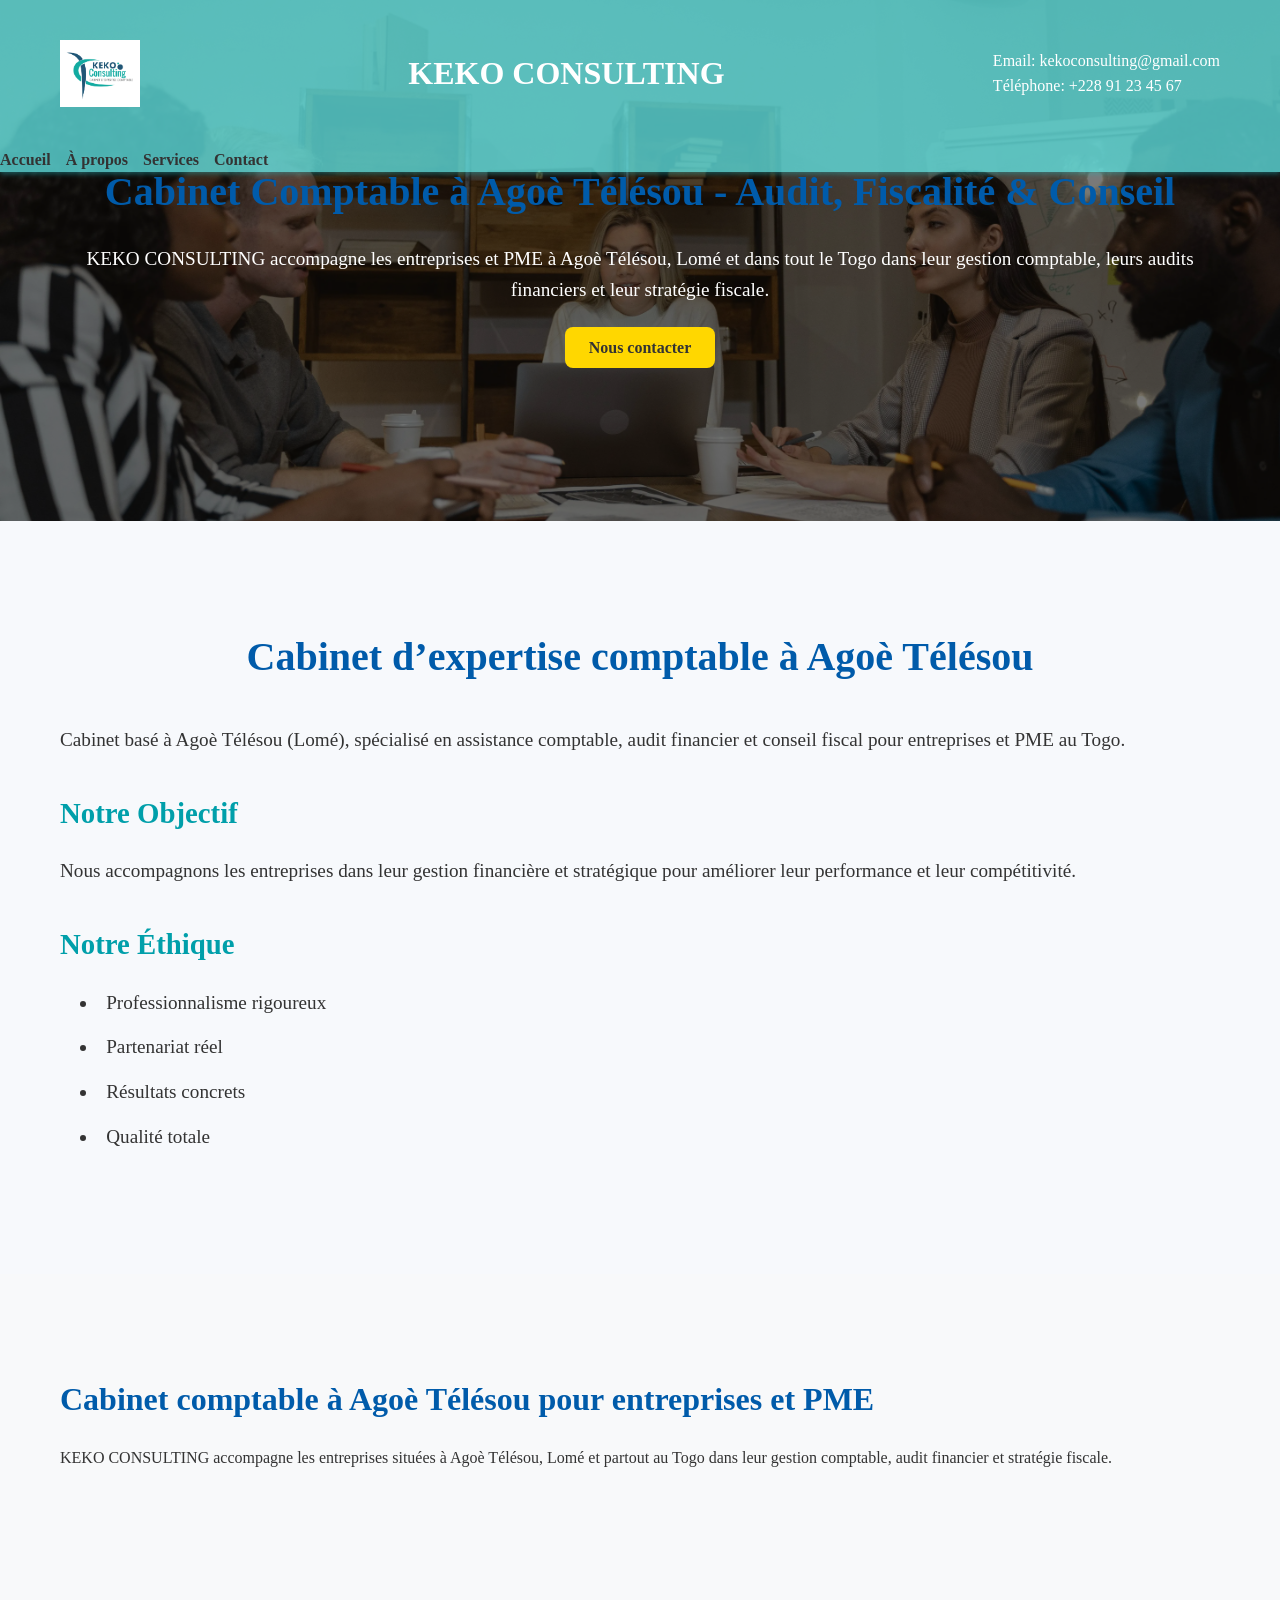
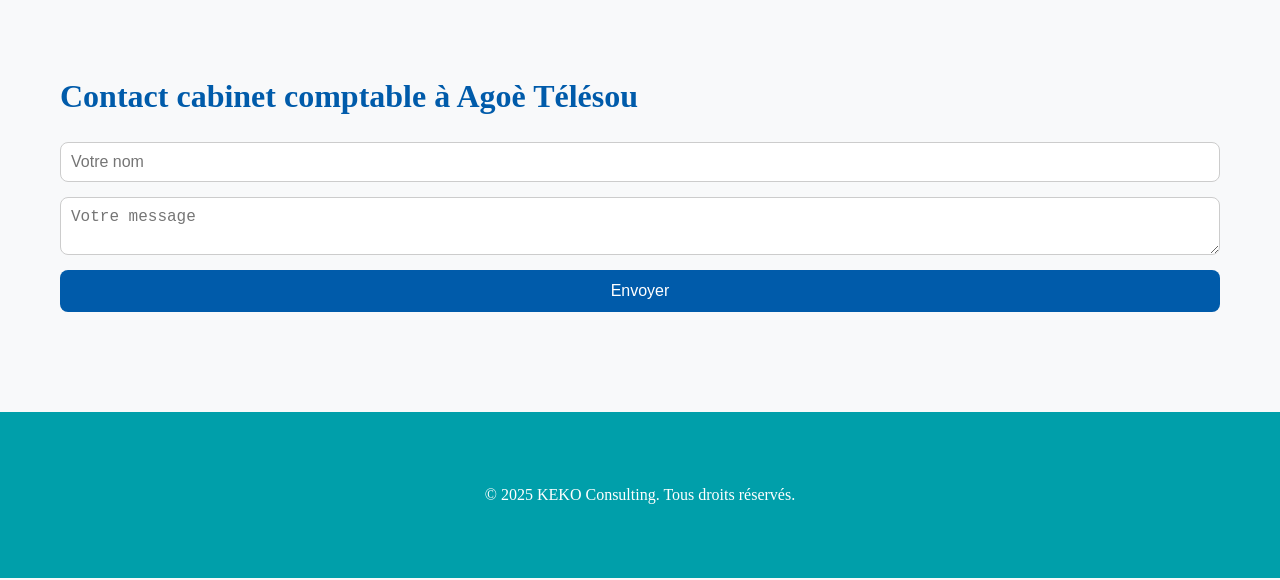
==== commit c160383b: "Update HTML structure and SEO metadata" ====
--- a/index.html
+++ b/index.html
@@ -1,201 +1,173 @@
 <!DOCTYPE html>
-<html lang="Fr">
+<html lang="fr">
 <head>
   <meta charset="UTF-8" />
-  <meta name="viewport" content="width=device-width, initial-scale=1.0">
-<meta http-equiv="X-UA-Compatible" content="IE=edge">
-<meta name="description" content="Site vitrine pour cabinet de conseil et comptabilité">
-<meta name="keywords" content="conseil, comptabilité, services professionnels, cabinet">
-  <title>Cabinet d'expertise comptable</title>
+  <meta name="viewport" content="width=device-width, initial-scale=1.0"/>
+  <meta http-equiv="X-UA-Compatible" content="IE=edge">
+
+  <!-- SEO -->
+  <title>Cabinet Comptable à Agoè Télésou | Audit & Conseil - KEKO CONSULTING</title>
+  <meta name="description" content="Cabinet d’expertise comptable à Agoè Télésou (Lomé, Togo). Assistance comptable, audit financier, conseil fiscal et accompagnement des PME.">
+
+  <!-- SEO LOCAL -->
+  <meta name="geo.region" content="TG-M">
+  <meta name="geo.placename" content="Agoè Télésou, Lomé">
+  <meta name="geo.position" content="6.231;1.183">
+  <meta name="ICBM" content="6.231,1.183">
+
+  <!-- OPEN GRAPH -->
+  <meta property="og:title" content="Cabinet Comptable à Agoè Télésou - KEKO CONSULTING">
+  <meta property="og:description" content="Audit, comptabilité et conseil au Togo.">
+  <meta property="og:image" content="https://tonsite.com/images/logo.png">
+  <meta property="og:type" content="website">
+
+  <!-- CANONICAL -->
+  <link rel="canonical" href="https://tonsite.com/">
+
   <link rel="stylesheet" href="style.css" />
 </head>
+
 <body>
 
-  <!-- Header -->
-  <header>
-    <div class="container header-flex">
-      <img src="images/logo.png" alt="Logo Cabinet" class="logo" />
-      <h1>KEKO CONSULTING</h1>
-      <div class="contact-info">
-        <p>Email: kekoconsulting@gmail.com</p>
-        <p>Téléphone: +228 91 23 45 67</p>
-      </div>
+<header>
+  <div class="container header-flex">
+    <img src="images/logo.png" alt="KEKO Consulting cabinet comptable à Agoè Télésou" class="logo" />
+    <h1>KEKO CONSULTING</h1>
+
+    <div class="contact-info">
+      <p>Email: kekoconsulting@gmail.com</p>
+      <p>Téléphone: +228 91 23 45 67</p>
     </div>
-      <nav>
-        <ul>
-          <li><a href="#accueil">Accueil</a></li>
-          <li><a href="#a-propos">À propos</a></li>
-          <li><a href="#services">Services</a></li>
-          <li><a href="#contact">Contact</a></li>
-        </ul>
-      </nav>
-    </div>
-  </header>
+  </div>
 
-  <!-- Hero -->
-  <section class="hero" id="accueil">
-    <div class="container">
-      <h2>Cabinet d’assistance comptable, d’audit et de consultation</h2>
-      <p>Notre cabinet vous accompagne avec expertise et professionnalisme.</p>
-      <a href="#contact" class="btn">Nous contacter</a>
-    </div>
-  </section>
+  <nav>
+    <ul>
+      <li><a href="#accueil">Accueil</a></li>
+      <li><a href="#a-propos">À propos</a></li>
+      <li><a href="#services">Services</a></li>
+      <li><a href="#contact">Contact</a></li>
+    </ul>
+  </nav>
+</header>
 
-  <!-- À propos -->
-  <section id="a-propos">
-    <div class="container">
-      <h2>À propos de nous</h2>
-      <h3>Notre Objectif</h3>
-      <p>Aujourd’hui, la bonne gestion est devenue indispensable à la compétitivité des sociétés
-         et établissements.
-        Conscient des enjeux d’une meilleure gestion de l’information, des finances et des ressources humaines
-         et matérielles au sein des entreprises et de vos aspirations au leadership de votre secteur 
-         d’activité, le cabinet <strong>KEKO CONSULTING</strong>, intégrateur de solutions de haute technologie se veut votre partenaire
-          de choix et vous garantit ses conseils et son assistance technique dans vos choix stratégiques de gestion à chaque étape de votre développement.</p>
-          <h3>Notre Ethique</h3>
-          <ul>
-            <li>un professionnalisme rigoureux</li>
-            <li>un partenariat réel</li>
-            <li>des résultats concrets</li>
-            <li>une qualité totale pour votre satisfaction</li>
-          </ul>
-          <h3>Nos Ressources Humaines</h3>
-          <p>Fidèle à son objectif de vous assurer des prestations de qualité, <strong>KEKO CONSULTING</strong> dispose en son sein des professionnels compétents, spécialistes de la gestion des entreprises, l’installation et la configuration des logiciels et progiciels de gestion, tous formés dans des grandes écoles ou universités.
-
-            Nos hommes disposent tous d’une expérience dans nos divers domaines de compétence et continuent de bénéficier d’une formation dans les centres de formation et les hautes écoles d’expertise comptable.
-            La qualité et l’expérience professionnelle de notre équipe font d’elle un partenaire compétent engagé pour votre réussite.
-            Le cabinet dispose d’un répertoire de structures et d’éminentes personnes-ressources avec lesquelles sont orientées ses actions de partenariat.</p>
-            <p>Nous nous engageons à vous fournir un service de qualité supérieure, adapté à vos besoins spécifiques.</p>
-          <h3>Notre Volonté</h3>
-          <ul>
-            <li>respecter vos contraintes (coûts, délais…)</li>
-            <li>travailler en étroite collaboration avec vos équipes</li>
-            <li>vous aider à obtenir des résultats concrets de vos attentes</li>
-            <li>aller au-delà de vos attentes</li>
-            <li>plus que votre consultant, être votre partenaire.</li>
-          </ul>
-      </div>
-      <div class="about-responsible">
-        <h3>Le Responsable du Cabinet</h3>
-        <div class="responsible-card">
-          <div class="responsible-photo">
-            <img src="images/responsable.webp" alt="Responsable du cabinet" />
-          </div>
-          <div class="responsible-info">
-            <h4>KEKE Yaovi Fernand</h4>
-            <p>Fondateur & Consultant Principal <br> Expert comptable près la cour d'appel de Lomé et des tribunaux du Togo, 
-              spécialiste en propriété intellectuelle, expert près de l'OAPI et de l'OMPI.</p>
-            <p>
-              Passionné par le digital et le conseil, il met son expertise au service
-              de vos ambitions pour garantir des résultats durables.
-            </p>
-          </div>
-        </div>
-      </div>
-    </div>
-  </section>
-
-  <!-- Services -->
-<section id="services" class="services-section">
-  <h2 class="section-title">Nos Services</h2>
-  <div class="services-container">
-    <div class="service-card">
-      <img src="images/icon1.webp" alt="Comptabilité" class="service-icon">
-      <h3>Comptabilité</h3>
-      <ul>
-        <li>Mise en place de la comptabilité</li>
-        <li>Assistance comptable</li>
-        <li>États financiers (Bilan)</li>
-        <li>Analyse financière</li>
-      </ul>
-    </div>
-    <div class="service-card">
-      <img src="images/icon2.webp" alt="Management" class="service-icon">
-      <h3>Management</h3>
-      <ul>
-        <li>Gestion des ressources</li>
-        <li>Recrutement</li>
-        <li>Évaluation de poste et de formation</li>
-        <li>Plan et gestion de carrières</li>
-      </ul>
-    </div>
-    <div class="service-card">
-      <img src="images/icon3.webp" alt="Audit" class="service-icon">
-      <h3>Audit</h3>
-      <ul>
-        <li>Contrôle interne</li>
-        <li>Révision des comptes</li>
-        <li>Analyse et contrôle de gestion</li>
-        <li>Diagnostic financier</li>
-      </ul>
-    </div>
-    <div class="service-card">
-      <img src="images/icon4.webp" alt="Informatique" class="service-icon">
-      <h3>Informatique</h3>
-      <ul>
-        <li>Installation de logiciels</li>
-        <li>Développement d'applications</li>
-        <li>SAGE SAARI</li>
-        <li>Digitalisation des services</li>
-      </ul>
-    </div>
-    <div class="service-card">
-      <img src="images/icon5.webp" alt="Projet" class="service-icon">
-      <h3>Projet</h3>
-      <ul>
-        <li>Statuts et création d'entreprise</li>
-        <li>Étude et rédaction de projet</li>
-        <li>Plan d'affaires ou Business Plan</li>
-        <li>Plan stratégique de développement</li>
-        <li>Recherche de financement</li>
-      </ul>
-    </div>
-    <div class="service-card">
-      <img src="images/icon6.webp" alt="Conseil" class="service-icon">
-      <h3>Conseil</h3>
-      <ul>
-        <li>Fiscalité (OTR)</li>
-        <li>Propriété intellectuelle</li>
-        <li>Déclaration sociale (CNSS, AMU, INAM)</li>
-      </ul>
-    </div>
-    <div class="service-card">
-      <img src="images/icon7.webp" alt="Agence immobilière" class="service-icon">
-      <h3>Agence immobilière</h3>
-      <p>Achat, vente, location, bail de terrains, maisons, hectares agricoles et autres immobiliers.</p>
-    </div>
-    <div class="service-card">
-      <img src="images/icon8.webp" alt="Agence de voyage et de tourisme" class="service-icon">
-      <h3>Agence de voyage et de tourisme</h3>
-      <p>Pour tous vos besoins de voyage et de tourisme.</p>
-    </div>
+<!-- HERO -->
+<section class="hero" id="accueil">
+  <div class="container">
+    <h2>Cabinet Comptable à Agoè Télésou - Audit, Fiscalité & Conseil</h2>
+    <p>
+      KEKO CONSULTING accompagne les entreprises et PME à Agoè Télésou,
+      Lomé et dans tout le Togo dans leur gestion comptable,
+      leurs audits financiers et leur stratégie fiscale.
+    </p>
+    <a href="#contact" class="btn">Nous contacter</a>
   </div>
 </section>
 
-  <!-- Contact -->
-  <section id="contact" class="contact">
-    <div class="container">
-      <h2>Contactez-nous</h2>
-      <form id="whatsapp-form">
-        <input type="text" id="nom" placeholder="Votre nom" required />
-        <textarea id="message" placeholder="Votre message" required></textarea>
-        <button type="submit">Envoyer</button>
-      </form>
-  </section>
+<!-- A PROPOS -->
+<section id="a-propos">
+  <div class="container">
+    <h2>Cabinet d’expertise comptable à Agoè Télésou</h2>
 
-  <!-- Footer -->
-  <footer>
-    <div class="container">
-      <p>&copy; 2025 KEKO Consulting. Tous droits réservés.</p>
-      <p>Suivez-nous sur les réseaux sociaux :</p>
-        <div class="social">
-            <a rel="noopener" href="https://www.facebook.com/Cabinetkekoconsulting" target="_blank">
-                <img src="images/facebook-icon.svg" alt="Facebook" class="social-icon">
-            </a>
-        </div>
+    <p>
+      Cabinet basé à Agoè Télésou (Lomé), spécialisé en assistance comptable,
+      audit financier et conseil fiscal pour entreprises et PME au Togo.
+    </p>
+
+    <h3>Notre Objectif</h3>
+    <p>
+      Nous accompagnons les entreprises dans leur gestion financière et stratégique
+      pour améliorer leur performance et leur compétitivité.
+    </p>
+
+    <h3>Notre Éthique</h3>
+    <ul>
+      <li>Professionnalisme rigoureux</li>
+      <li>Partenariat réel</li>
+      <li>Résultats concrets</li>
+      <li>Qualité totale</li>
+    </ul>
+  </div>
+</section>
+
+<!-- SEO LOCAL -->
+<section>
+  <div class="container">
+    <h2>Cabinet comptable à Agoè Télésou pour entreprises et PME</h2>
+    <p>
+      KEKO CONSULTING accompagne les entreprises situées à Agoè Télésou,
+      Lomé et partout au Togo dans leur gestion comptable,
+      audit financier et stratégie fiscale.
+    </p>
+  </div>
+</section>
+
+<!-- SERVICES -->
+<section id="services" class="services-section">
+  <h2 class="section-title">Services comptables et audit à Agoè Télésou</h2>
+
+  <div class="services-container">
+
+    <div class="service-card">
+      <img src="images/icon1.webp" alt="Service comptabilité à Agoè Télésou">
+      <h3>Comptabilité</h3>
     </div>
-  </footer>
 
-  <script src="script.js"></script>
+    <div class="service-card">
+      <img src="images/icon3.webp" alt="Audit financier à Agoè Télésou">
+      <h3>Audit</h3>
+    </div>
+
+    <div class="service-card">
+      <img src="images/icon6.webp" alt="Conseil fiscal à Agoè Télésou">
+      <h3>Conseil fiscal</h3>
+    </div>
+
+  </div>
+</section>
+
+<!-- CONTACT -->
+<section id="contact" class="contact">
+  <div class="container">
+    <h2>Contact cabinet comptable à Agoè Télésou</h2>
+
+    <form id="whatsapp-form">
+      <input type="text" id="nom" placeholder="Votre nom" required />
+      <textarea id="message" placeholder="Votre message" required></textarea>
+      <button type="submit">Envoyer</button>
+    </form>
+  </div>
+</section>
+
+<!-- FOOTER -->
+<footer>
+  <div class="container">
+    <p>&copy; 2025 KEKO Consulting. Tous droits réservés.</p>
+  </div>
+</footer>
+
+<!-- SCHEMA LOCAL -->
+<script type="application/ld+json">
+{
+  "@context": "https://schema.org",
+  "@type": "AccountingService",
+  "name": "KEKO CONSULTING",
+  "address": {
+    "@type": "PostalAddress",
+    "streetAddress": "Agoè Télésou",
+    "addressLocality": "Lomé",
+    "addressCountry": "TG"
+  },
+  "geo": {
+    "@type": "GeoCoordinates",
+    "latitude": 6.231,
+    "longitude": 1.183
+  },
+  "telephone": "+22891234567",
+  "areaServed": "Togo"
+}
+</script>
+
+<script src="script.js"></script>
+
 </body>
 </html>
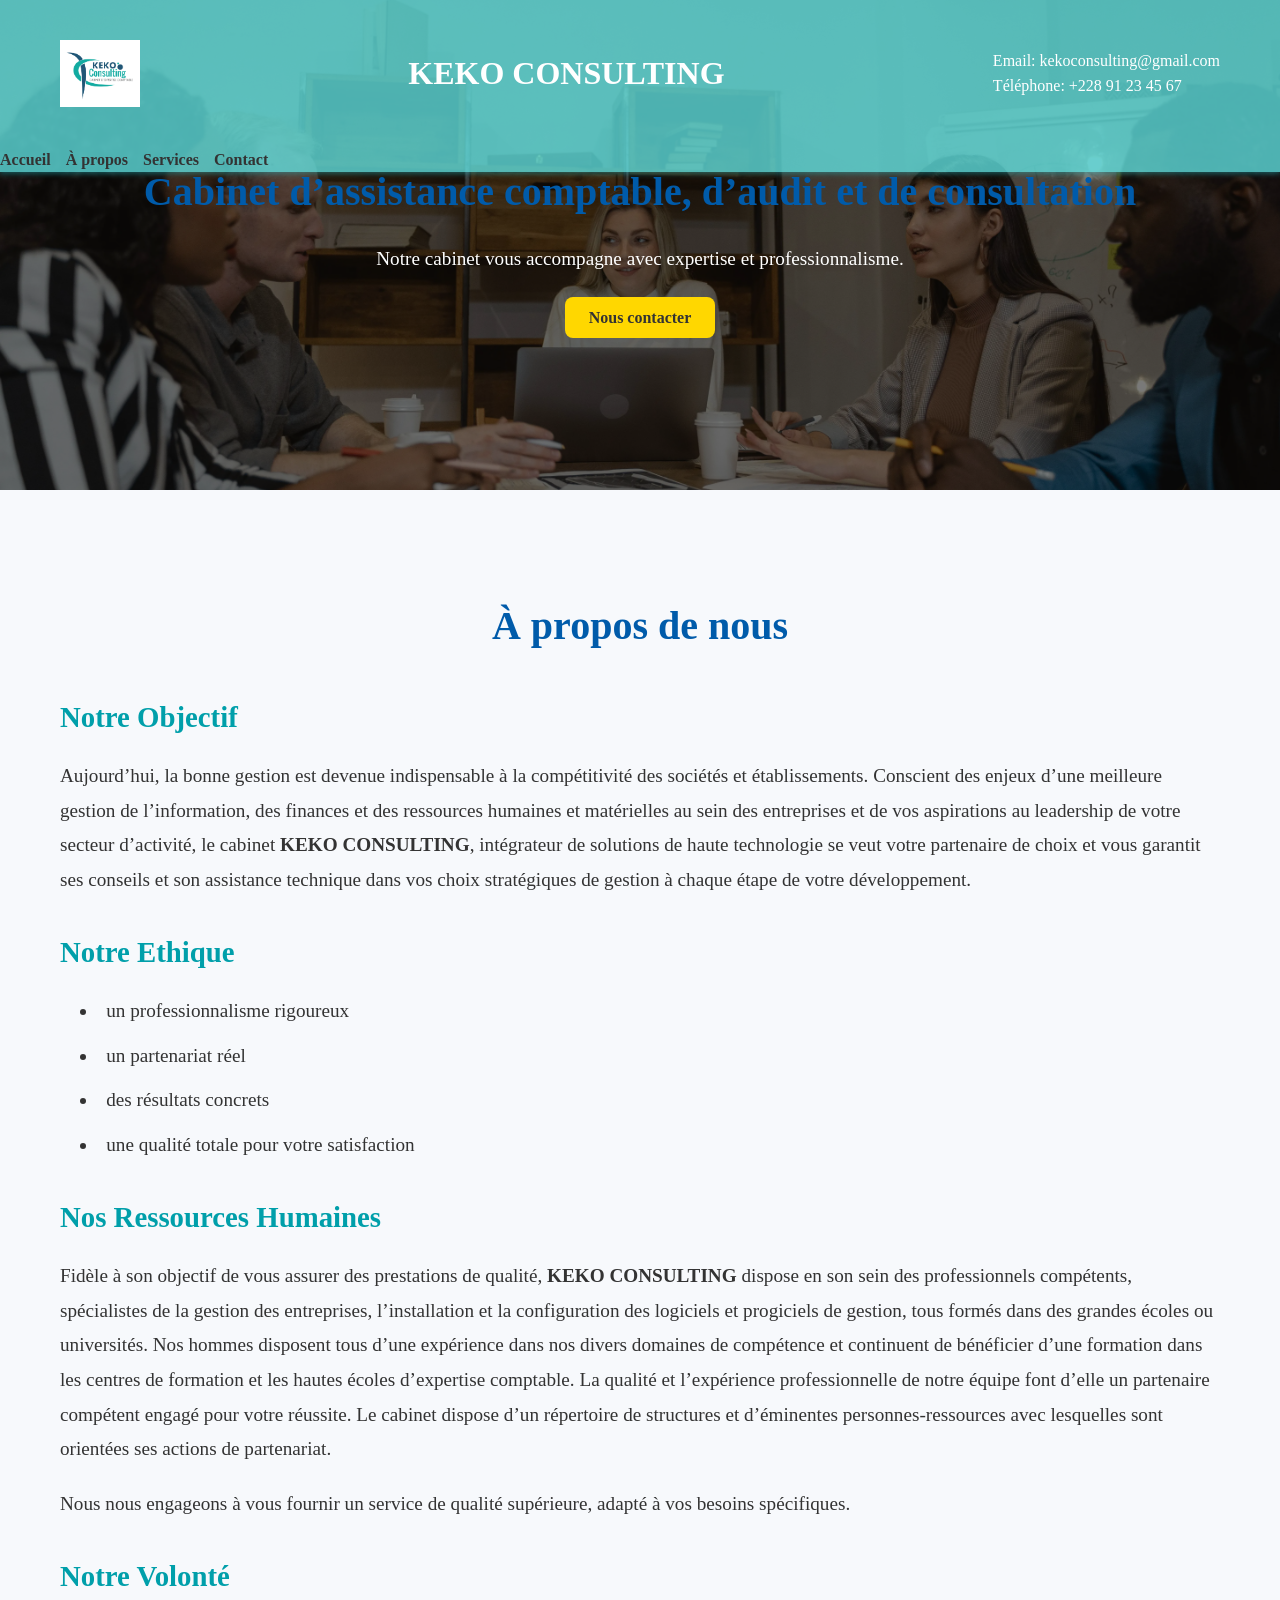
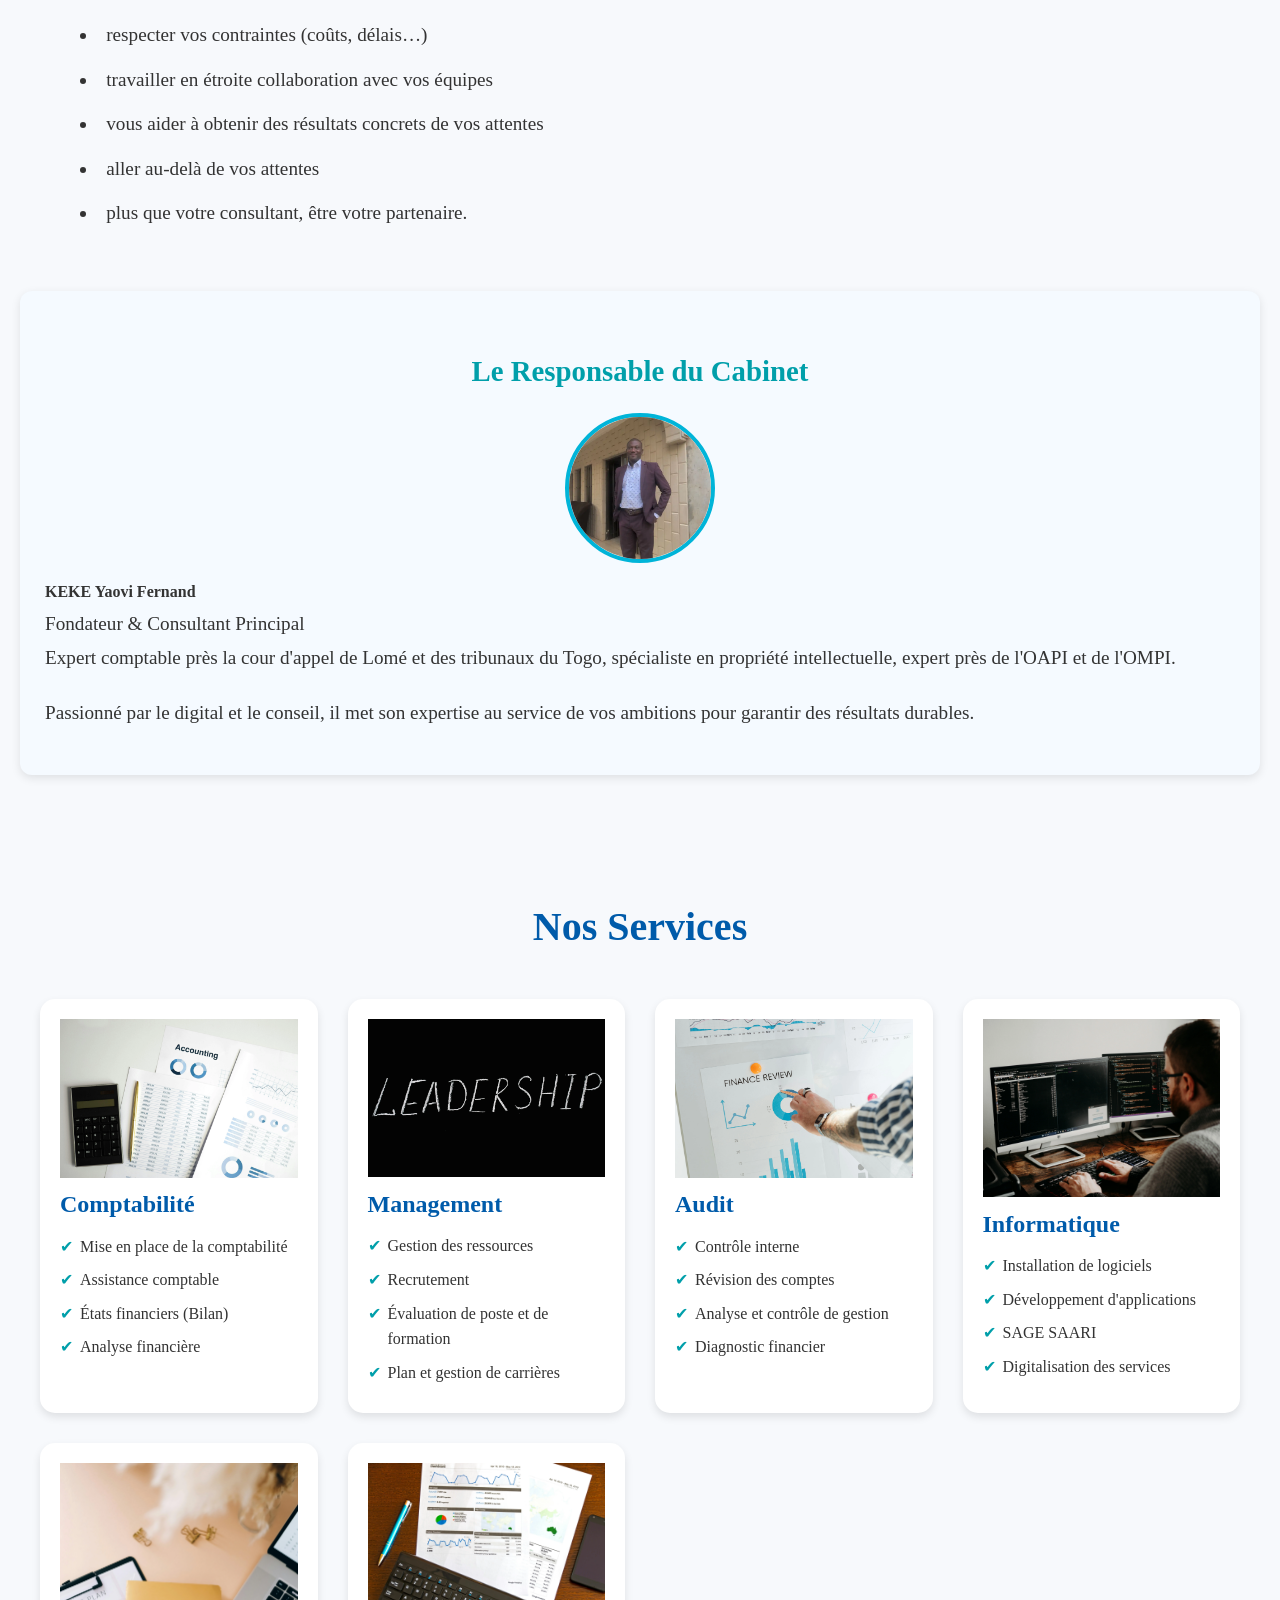
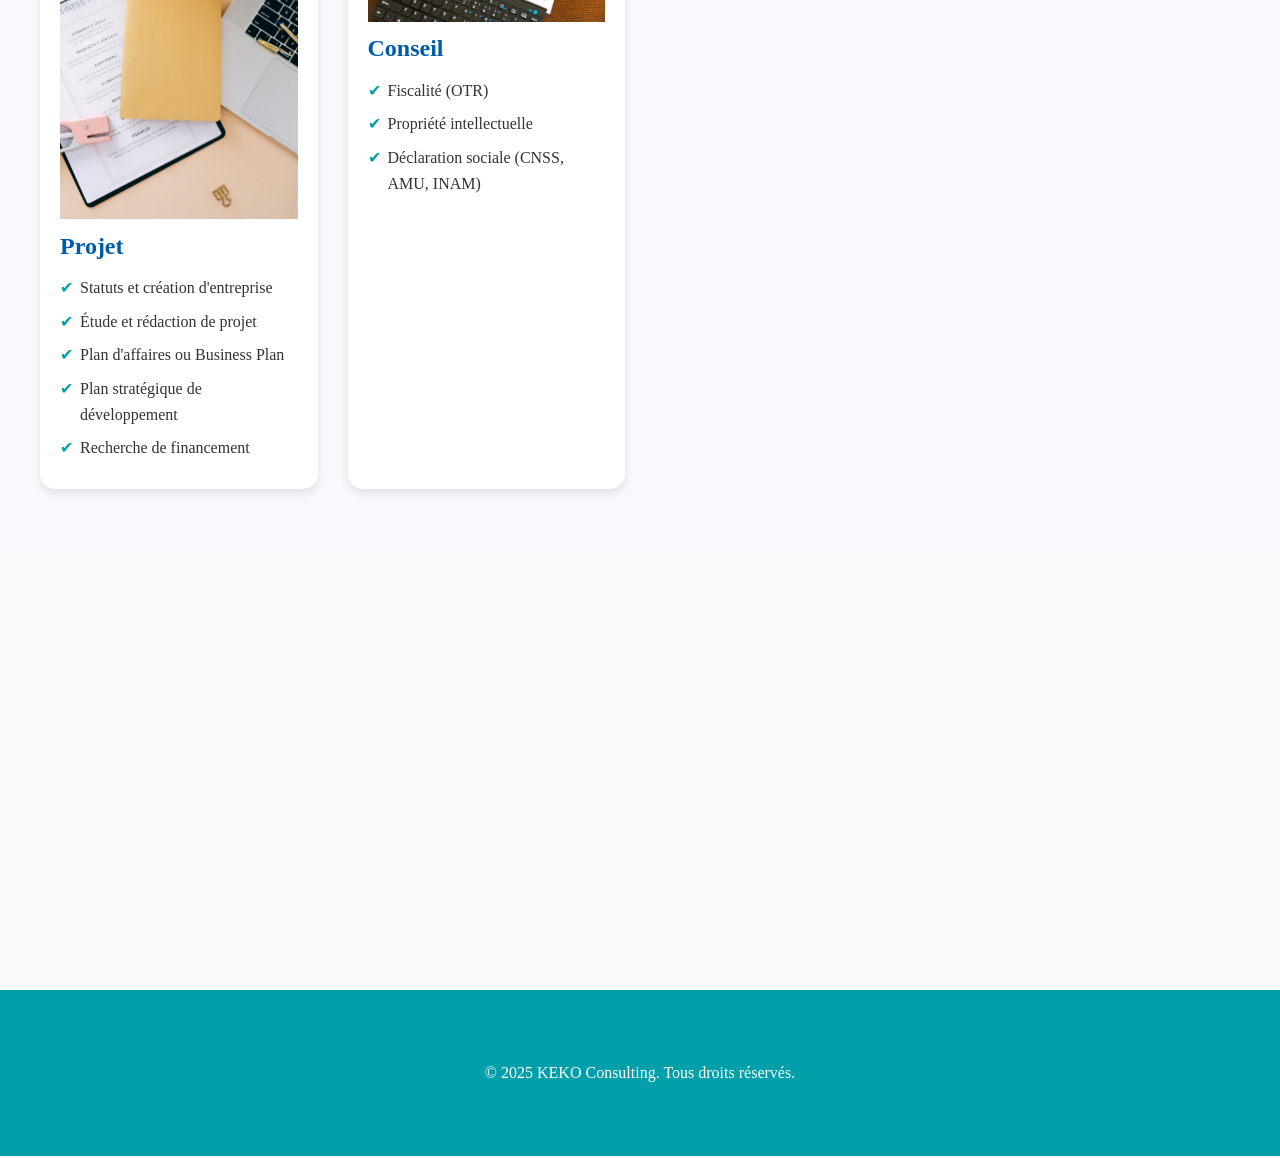
==== commit d54e5227: "Revise SEO and content in index.html Updated SEO metadata, improved content clarity, and adjusted im" ====
--- a/index.html
+++ b/index.html
@@ -2,44 +2,44 @@
 <html lang="fr">
 <head>
   <meta charset="UTF-8" />
-  <meta name="viewport" content="width=device-width, initial-scale=1.0"/>
+  <meta name="viewport" content="width=device-width, initial-scale=1.0">
   <meta http-equiv="X-UA-Compatible" content="IE=edge">
 
   <!-- SEO -->
-  <title>Cabinet Comptable à Agoè Télésou | Audit & Conseil - KEKO CONSULTING</title>
-  <meta name="description" content="Cabinet d’expertise comptable à Agoè Télésou (Lomé, Togo). Assistance comptable, audit financier, conseil fiscal et accompagnement des PME.">
-
-  <!-- SEO LOCAL -->
+  <title>Cabinet d'expertise comptable | Audit & Conseil - KEKO CONSULTING</title>
+  <meta name="description" content="Cabinet d’expertise comptable au Togo spécialisé en assistance comptable, audit financier, conseil fiscal et accompagnement des entreprises.">
+
+  <!-- SEO LOCAL (invisible) -->
   <meta name="geo.region" content="TG-M">
-  <meta name="geo.placename" content="Agoè Télésou, Lomé">
-  <meta name="geo.position" content="6.231;1.183">
-  <meta name="ICBM" content="6.231,1.183">
+  <meta name="geo.placename" content="Lomé">
+  <meta name="geo.position" content="6.1319;1.2228">
+  <meta name="ICBM" content="6.1319,1.2228">
 
   <!-- OPEN GRAPH -->
-  <meta property="og:title" content="Cabinet Comptable à Agoè Télésou - KEKO CONSULTING">
-  <meta property="og:description" content="Audit, comptabilité et conseil au Togo.">
+  <meta property="og:title" content="KEKO CONSULTING - Cabinet Comptable">
+  <meta property="og:description" content="Audit, comptabilité et conseil pour entreprises au Togo.">
   <meta property="og:image" content="https://tonsite.com/images/logo.png">
   <meta property="og:type" content="website">
 
   <!-- CANONICAL -->
   <link rel="canonical" href="https://tonsite.com/">
 
+  <!-- PERFORMANCE -->
+  <link rel="preload" as="image" href="images/hero.webp">
+
   <link rel="stylesheet" href="style.css" />
 </head>
-
 <body>
 
 <header>
   <div class="container header-flex">
-    <img src="images/logo.png" alt="KEKO Consulting cabinet comptable à Agoè Télésou" class="logo" />
+    <img src="images/logo.png" alt="KEKO CONSULTING cabinet comptable" class="logo" />
     <h1>KEKO CONSULTING</h1>
-
     <div class="contact-info">
       <p>Email: kekoconsulting@gmail.com</p>
       <p>Téléphone: +228 91 23 45 67</p>
     </div>
   </div>
-
   <nav>
     <ul>
       <li><a href="#accueil">Accueil</a></li>
@@ -50,86 +50,147 @@
   </nav>
 </header>
 
-<!-- HERO -->
+<!-- Hero -->
 <section class="hero" id="accueil">
   <div class="container">
-    <h2>Cabinet Comptable à Agoè Télésou - Audit, Fiscalité & Conseil</h2>
-    <p>
-      KEKO CONSULTING accompagne les entreprises et PME à Agoè Télésou,
-      Lomé et dans tout le Togo dans leur gestion comptable,
-      leurs audits financiers et leur stratégie fiscale.
-    </p>
+    <h2>Cabinet d’assistance comptable, d’audit et de consultation</h2>
+    <p>Notre cabinet vous accompagne avec expertise et professionnalisme.</p>
     <a href="#contact" class="btn">Nous contacter</a>
   </div>
 </section>
 
-<!-- A PROPOS -->
+<!-- À propos -->
 <section id="a-propos">
   <div class="container">
-    <h2>Cabinet d’expertise comptable à Agoè Télésou</h2>
-
-    <p>
-      Cabinet basé à Agoè Télésou (Lomé), spécialisé en assistance comptable,
-      audit financier et conseil fiscal pour entreprises et PME au Togo.
-    </p>
-
+    <h2>À propos de nous</h2>
     <h3>Notre Objectif</h3>
-    <p>
-      Nous accompagnons les entreprises dans leur gestion financière et stratégique
-      pour améliorer leur performance et leur compétitivité.
-    </p>
-
-    <h3>Notre Éthique</h3>
-    <ul>
-      <li>Professionnalisme rigoureux</li>
-      <li>Partenariat réel</li>
-      <li>Résultats concrets</li>
-      <li>Qualité totale</li>
-    </ul>
-  </div>
-</section>
-
-<!-- SEO LOCAL -->
-<section>
-  <div class="container">
-    <h2>Cabinet comptable à Agoè Télésou pour entreprises et PME</h2>
-    <p>
-      KEKO CONSULTING accompagne les entreprises situées à Agoè Télésou,
-      Lomé et partout au Togo dans leur gestion comptable,
-      audit financier et stratégie fiscale.
-    </p>
-  </div>
-</section>
-
-<!-- SERVICES -->
+    <p>Aujourd’hui, la bonne gestion est devenue indispensable à la compétitivité des sociétés
+         et établissements.
+        Conscient des enjeux d’une meilleure gestion de l’information, des finances et des ressources humaines
+         et matérielles au sein des entreprises et de vos aspirations au leadership de votre secteur 
+         d’activité, le cabinet <strong>KEKO CONSULTING</strong>, intégrateur de solutions de haute technologie se veut votre partenaire
+          de choix et vous garantit ses conseils et son assistance technique dans vos choix stratégiques de gestion à chaque étape de votre développement.</p>
+          <h3>Notre Ethique</h3>
+          <ul>
+            <li>un professionnalisme rigoureux</li>
+            <li>un partenariat réel</li>
+            <li>des résultats concrets</li>
+            <li>une qualité totale pour votre satisfaction</li>
+          </ul>
+          <h3>Nos Ressources Humaines</h3>
+          <p>Fidèle à son objectif de vous assurer des prestations de qualité, <strong>KEKO CONSULTING</strong> dispose en son sein des professionnels compétents, spécialistes de la gestion des entreprises, l’installation et la configuration des logiciels et progiciels de gestion, tous formés dans des grandes écoles ou universités.
+
+            Nos hommes disposent tous d’une expérience dans nos divers domaines de compétence et continuent de bénéficier d’une formation dans les centres de formation et les hautes écoles d’expertise comptable.
+            La qualité et l’expérience professionnelle de notre équipe font d’elle un partenaire compétent engagé pour votre réussite.
+            Le cabinet dispose d’un répertoire de structures et d’éminentes personnes-ressources avec lesquelles sont orientées ses actions de partenariat.</p>
+            <p>Nous nous engageons à vous fournir un service de qualité supérieure, adapté à vos besoins spécifiques.</p>
+          <h3>Notre Volonté</h3>
+          <ul>
+            <li>respecter vos contraintes (coûts, délais…)</li>
+            <li>travailler en étroite collaboration avec vos équipes</li>
+            <li>vous aider à obtenir des résultats concrets de vos attentes</li>
+            <li>aller au-delà de vos attentes</li>
+            <li>plus que votre consultant, être votre partenaire.</li>
+          </ul>
+      </div>
+      <div class="about-responsible">
+        <h3>Le Responsable du Cabinet</h3>
+        <div class="responsible-card">
+          <div class="responsible-photo">
+            <img src="images/responsable.webp" alt="Responsable du cabinet KEKO CONSULTING" loading="lazy" />
+          </div>
+          <div class="responsible-info">
+            <h4>KEKE Yaovi Fernand</h4>
+            <p>Fondateur & Consultant Principal <br> Expert comptable près la cour d'appel de Lomé et des tribunaux du Togo, 
+              spécialiste en propriété intellectuelle, expert près de l'OAPI et de l'OMPI.</p>
+            <p>
+              Passionné par le digital et le conseil, il met son expertise au service
+              de vos ambitions pour garantir des résultats durables.
+            </p>
+          </div>
+        </div>
+      </div>
+    </div>
+</section>
+
+<!-- Services -->
 <section id="services" class="services-section">
-  <h2 class="section-title">Services comptables et audit à Agoè Télésou</h2>
-
+  <h2 class="section-title">Nos Services</h2>
   <div class="services-container">
 
     <div class="service-card">
-      <img src="images/icon1.webp" alt="Service comptabilité à Agoè Télésou">
+      <img src="images/icon1.webp" alt="Service comptabilité entreprise" loading="lazy">
       <h3>Comptabilité</h3>
-    </div>
-
-    <div class="service-card">
-      <img src="images/icon3.webp" alt="Audit financier à Agoè Télésou">
+      <ul>
+        <li>Mise en place de la comptabilité</li>
+        <li>Assistance comptable</li>
+        <li>États financiers (Bilan)</li>
+        <li>Analyse financière</li>
+      </ul>
+    </div>
+
+    <div class="service-card">
+      <img src="images/icon2.webp" alt="Gestion des ressources humaines" loading="lazy">
+      <h3>Management</h3>
+      <ul>
+        <li>Gestion des ressources</li>
+        <li>Recrutement</li>
+        <li>Évaluation de poste et de formation</li>
+        <li>Plan et gestion de carrières</li>
+      </ul>
+    </div>
+
+    <div class="service-card">
+      <img src="images/icon3.webp" alt="Audit financier entreprise" loading="lazy">
       <h3>Audit</h3>
-    </div>
-
-    <div class="service-card">
-      <img src="images/icon6.webp" alt="Conseil fiscal à Agoè Télésou">
-      <h3>Conseil fiscal</h3>
-    </div>
-
-  </div>
-</section>
-
-<!-- CONTACT -->
+      <ul>
+        <li>Contrôle interne</li>
+        <li>Révision des comptes</li>
+        <li>Analyse et contrôle de gestion</li>
+        <li>Diagnostic financier</li>
+      </ul>
+    </div>
+
+    <div class="service-card">
+      <img src="images/icon4.webp" alt="Solutions informatiques de gestion" loading="lazy">
+      <h3>Informatique</h3>
+      <ul>
+        <li>Installation de logiciels</li>
+        <li>Développement d'applications</li>
+        <li>SAGE SAARI</li>
+        <li>Digitalisation des services</li>
+      </ul>
+    </div>
+
+    <div class="service-card">
+      <img src="images/icon5.webp" alt="Création et gestion de projet" loading="lazy">
+      <h3>Projet</h3>
+      <ul>
+        <li>Statuts et création d'entreprise</li>
+        <li>Étude et rédaction de projet</li>
+        <li>Plan d'affaires ou Business Plan</li>
+        <li>Plan stratégique de développement</li>
+        <li>Recherche de financement</li>
+      </ul>
+    </div>
+
+    <div class="service-card">
+      <img src="images/icon6.webp" alt="Conseil fiscal et juridique" loading="lazy">
+      <h3>Conseil</h3>
+      <ul>
+        <li>Fiscalité (OTR)</li>
+        <li>Propriété intellectuelle</li>
+        <li>Déclaration sociale (CNSS, AMU, INAM)</li>
+      </ul>
+    </div>
+
+  </div>
+</section>
+
+<!-- Contact -->
 <section id="contact" class="contact">
   <div class="container">
-    <h2>Contact cabinet comptable à Agoè Télésou</h2>
-
+    <h2>Contactez-nous</h2>
     <form id="whatsapp-form">
       <input type="text" id="nom" placeholder="Votre nom" required />
       <textarea id="message" placeholder="Votre message" required></textarea>
@@ -138,14 +199,14 @@
   </div>
 </section>
 
-<!-- FOOTER -->
+<!-- Footer -->
 <footer>
   <div class="container">
     <p>&copy; 2025 KEKO Consulting. Tous droits réservés.</p>
   </div>
 </footer>
 
-<!-- SCHEMA LOCAL -->
+<!-- SCHEMA SEO -->
 <script type="application/ld+json">
 {
   "@context": "https://schema.org",
@@ -153,14 +214,8 @@
   "name": "KEKO CONSULTING",
   "address": {
     "@type": "PostalAddress",
-    "streetAddress": "Agoè Télésou",
     "addressLocality": "Lomé",
     "addressCountry": "TG"
-  },
-  "geo": {
-    "@type": "GeoCoordinates",
-    "latitude": 6.231,
-    "longitude": 1.183
   },
   "telephone": "+22891234567",
   "areaServed": "Togo"
--- a/style.css
+++ b/style.css
@@ -439,4 +439,8 @@
 .social-icon:hover {
     transform: scale(1.2); /* Zoom léger au survol */
     opacity: 0.8; /* Réduction de l'opacité pour un effet visuel */
-}+}
+img {
+  max-width: 100%;
+  height: auto;
+}
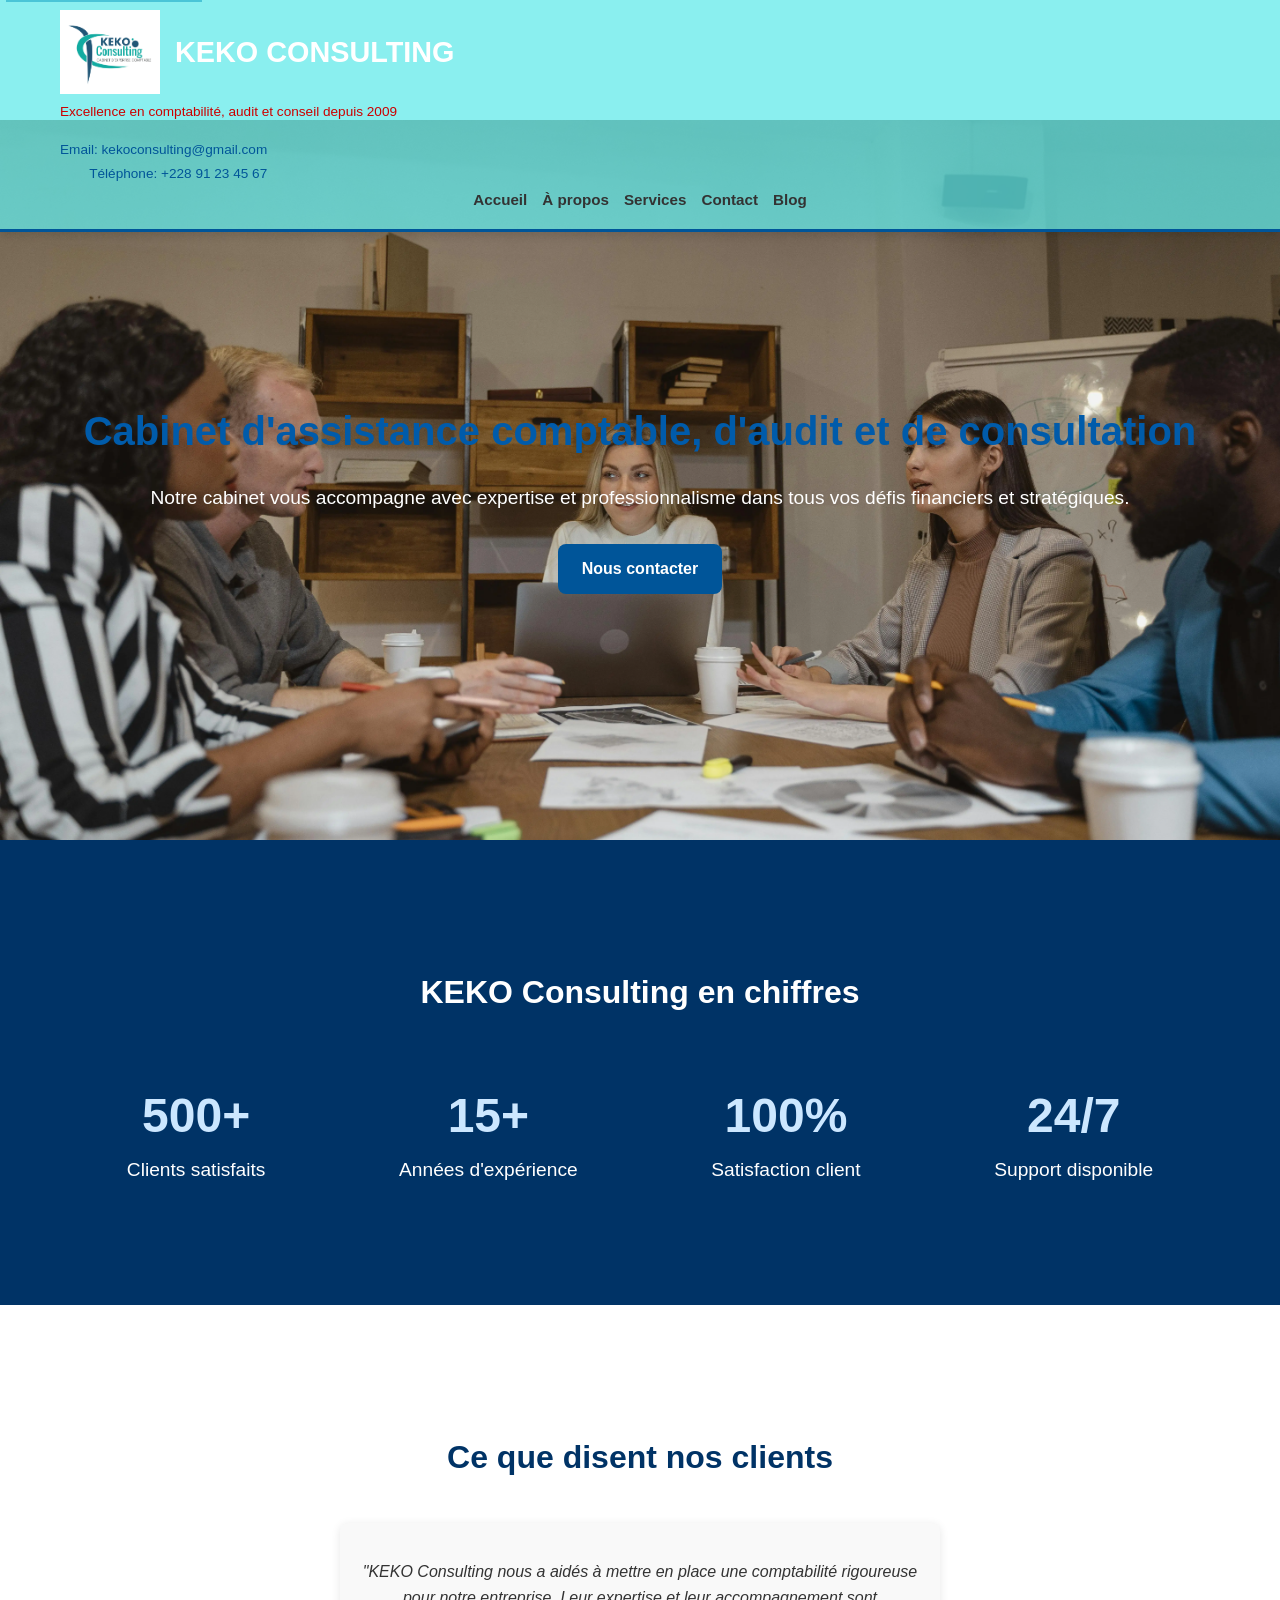
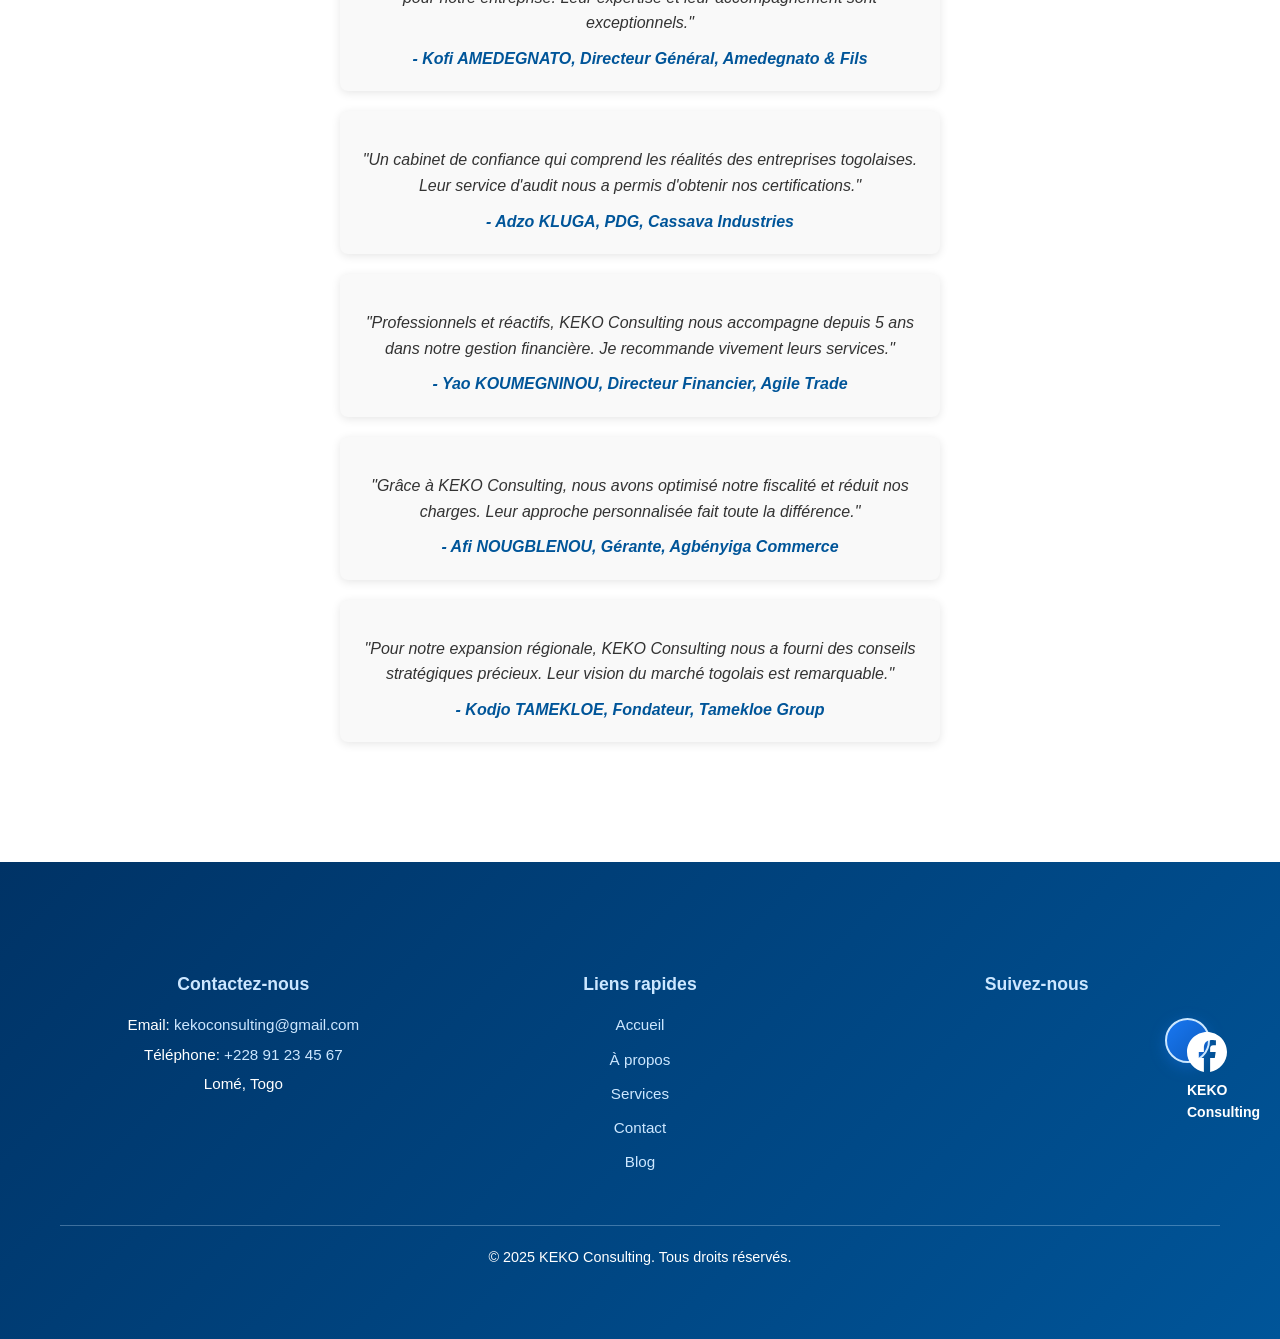
==== commit c8e30d4a: "Add files via upload" ====
--- a/index.html
+++ b/index.html
@@ -1,228 +1,205 @@
-<!DOCTYPE html>
-<html lang="fr">
-<head>
-  <meta charset="UTF-8" />
-  <meta name="viewport" content="width=device-width, initial-scale=1.0">
-  <meta http-equiv="X-UA-Compatible" content="IE=edge">
-
-  <!-- SEO -->
-  <title>Cabinet d'expertise comptable | Audit & Conseil - KEKO CONSULTING</title>
-  <meta name="description" content="Cabinet d’expertise comptable au Togo spécialisé en assistance comptable, audit financier, conseil fiscal et accompagnement des entreprises.">
-
-  <!-- SEO LOCAL (invisible) -->
-  <meta name="geo.region" content="TG-M">
-  <meta name="geo.placename" content="Lomé">
-  <meta name="geo.position" content="6.1319;1.2228">
-  <meta name="ICBM" content="6.1319,1.2228">
-
-  <!-- OPEN GRAPH -->
-  <meta property="og:title" content="KEKO CONSULTING - Cabinet Comptable">
-  <meta property="og:description" content="Audit, comptabilité et conseil pour entreprises au Togo.">
-  <meta property="og:image" content="https://tonsite.com/images/logo.png">
-  <meta property="og:type" content="website">
-
-  <!-- CANONICAL -->
-  <link rel="canonical" href="https://tonsite.com/">
-
-  <!-- PERFORMANCE -->
-  <link rel="preload" as="image" href="images/hero.webp">
-
-  <link rel="stylesheet" href="style.css" />
-</head>
-<body>
-
-<header>
-  <div class="container header-flex">
-    <img src="images/logo.png" alt="KEKO CONSULTING cabinet comptable" class="logo" />
-    <h1>KEKO CONSULTING</h1>
-    <div class="contact-info">
-      <p>Email: kekoconsulting@gmail.com</p>
-      <p>Téléphone: +228 91 23 45 67</p>
-    </div>
-  </div>
-  <nav>
-    <ul>
-      <li><a href="#accueil">Accueil</a></li>
-      <li><a href="#a-propos">À propos</a></li>
-      <li><a href="#services">Services</a></li>
-      <li><a href="#contact">Contact</a></li>
-    </ul>
-  </nav>
-</header>
-
-<!-- Hero -->
-<section class="hero" id="accueil">
-  <div class="container">
-    <h2>Cabinet d’assistance comptable, d’audit et de consultation</h2>
-    <p>Notre cabinet vous accompagne avec expertise et professionnalisme.</p>
-    <a href="#contact" class="btn">Nous contacter</a>
-  </div>
-</section>
-
-<!-- À propos -->
-<section id="a-propos">
-  <div class="container">
-    <h2>À propos de nous</h2>
-    <h3>Notre Objectif</h3>
-    <p>Aujourd’hui, la bonne gestion est devenue indispensable à la compétitivité des sociétés
-         et établissements.
-        Conscient des enjeux d’une meilleure gestion de l’information, des finances et des ressources humaines
-         et matérielles au sein des entreprises et de vos aspirations au leadership de votre secteur 
-         d’activité, le cabinet <strong>KEKO CONSULTING</strong>, intégrateur de solutions de haute technologie se veut votre partenaire
-          de choix et vous garantit ses conseils et son assistance technique dans vos choix stratégiques de gestion à chaque étape de votre développement.</p>
-          <h3>Notre Ethique</h3>
-          <ul>
-            <li>un professionnalisme rigoureux</li>
-            <li>un partenariat réel</li>
-            <li>des résultats concrets</li>
-            <li>une qualité totale pour votre satisfaction</li>
-          </ul>
-          <h3>Nos Ressources Humaines</h3>
-          <p>Fidèle à son objectif de vous assurer des prestations de qualité, <strong>KEKO CONSULTING</strong> dispose en son sein des professionnels compétents, spécialistes de la gestion des entreprises, l’installation et la configuration des logiciels et progiciels de gestion, tous formés dans des grandes écoles ou universités.
-
-            Nos hommes disposent tous d’une expérience dans nos divers domaines de compétence et continuent de bénéficier d’une formation dans les centres de formation et les hautes écoles d’expertise comptable.
-            La qualité et l’expérience professionnelle de notre équipe font d’elle un partenaire compétent engagé pour votre réussite.
-            Le cabinet dispose d’un répertoire de structures et d’éminentes personnes-ressources avec lesquelles sont orientées ses actions de partenariat.</p>
-            <p>Nous nous engageons à vous fournir un service de qualité supérieure, adapté à vos besoins spécifiques.</p>
-          <h3>Notre Volonté</h3>
-          <ul>
-            <li>respecter vos contraintes (coûts, délais…)</li>
-            <li>travailler en étroite collaboration avec vos équipes</li>
-            <li>vous aider à obtenir des résultats concrets de vos attentes</li>
-            <li>aller au-delà de vos attentes</li>
-            <li>plus que votre consultant, être votre partenaire.</li>
-          </ul>
-      </div>
-      <div class="about-responsible">
-        <h3>Le Responsable du Cabinet</h3>
-        <div class="responsible-card">
-          <div class="responsible-photo">
-            <img src="images/responsable.webp" alt="Responsable du cabinet KEKO CONSULTING" loading="lazy" />
-          </div>
-          <div class="responsible-info">
-            <h4>KEKE Yaovi Fernand</h4>
-            <p>Fondateur & Consultant Principal <br> Expert comptable près la cour d'appel de Lomé et des tribunaux du Togo, 
-              spécialiste en propriété intellectuelle, expert près de l'OAPI et de l'OMPI.</p>
-            <p>
-              Passionné par le digital et le conseil, il met son expertise au service
-              de vos ambitions pour garantir des résultats durables.
-            </p>
-          </div>
-        </div>
-      </div>
-    </div>
-</section>
-
-<!-- Services -->
-<section id="services" class="services-section">
-  <h2 class="section-title">Nos Services</h2>
-  <div class="services-container">
-
-    <div class="service-card">
-      <img src="images/icon1.webp" alt="Service comptabilité entreprise" loading="lazy">
-      <h3>Comptabilité</h3>
-      <ul>
-        <li>Mise en place de la comptabilité</li>
-        <li>Assistance comptable</li>
-        <li>États financiers (Bilan)</li>
-        <li>Analyse financière</li>
-      </ul>
-    </div>
-
-    <div class="service-card">
-      <img src="images/icon2.webp" alt="Gestion des ressources humaines" loading="lazy">
-      <h3>Management</h3>
-      <ul>
-        <li>Gestion des ressources</li>
-        <li>Recrutement</li>
-        <li>Évaluation de poste et de formation</li>
-        <li>Plan et gestion de carrières</li>
-      </ul>
-    </div>
-
-    <div class="service-card">
-      <img src="images/icon3.webp" alt="Audit financier entreprise" loading="lazy">
-      <h3>Audit</h3>
-      <ul>
-        <li>Contrôle interne</li>
-        <li>Révision des comptes</li>
-        <li>Analyse et contrôle de gestion</li>
-        <li>Diagnostic financier</li>
-      </ul>
-    </div>
-
-    <div class="service-card">
-      <img src="images/icon4.webp" alt="Solutions informatiques de gestion" loading="lazy">
-      <h3>Informatique</h3>
-      <ul>
-        <li>Installation de logiciels</li>
-        <li>Développement d'applications</li>
-        <li>SAGE SAARI</li>
-        <li>Digitalisation des services</li>
-      </ul>
-    </div>
-
-    <div class="service-card">
-      <img src="images/icon5.webp" alt="Création et gestion de projet" loading="lazy">
-      <h3>Projet</h3>
-      <ul>
-        <li>Statuts et création d'entreprise</li>
-        <li>Étude et rédaction de projet</li>
-        <li>Plan d'affaires ou Business Plan</li>
-        <li>Plan stratégique de développement</li>
-        <li>Recherche de financement</li>
-      </ul>
-    </div>
-
-    <div class="service-card">
-      <img src="images/icon6.webp" alt="Conseil fiscal et juridique" loading="lazy">
-      <h3>Conseil</h3>
-      <ul>
-        <li>Fiscalité (OTR)</li>
-        <li>Propriété intellectuelle</li>
-        <li>Déclaration sociale (CNSS, AMU, INAM)</li>
-      </ul>
-    </div>
-
-  </div>
-</section>
-
-<!-- Contact -->
-<section id="contact" class="contact">
-  <div class="container">
-    <h2>Contactez-nous</h2>
-    <form id="whatsapp-form">
-      <input type="text" id="nom" placeholder="Votre nom" required />
-      <textarea id="message" placeholder="Votre message" required></textarea>
-      <button type="submit">Envoyer</button>
-    </form>
-  </div>
-</section>
-
-<!-- Footer -->
-<footer>
-  <div class="container">
-    <p>&copy; 2025 KEKO Consulting. Tous droits réservés.</p>
-  </div>
-</footer>
-
-<!-- SCHEMA SEO -->
-<script type="application/ld+json">
-{
-  "@context": "https://schema.org",
-  "@type": "AccountingService",
-  "name": "KEKO CONSULTING",
-  "address": {
-    "@type": "PostalAddress",
-    "addressLocality": "Lomé",
-    "addressCountry": "TG"
-  },
-  "telephone": "+22891234567",
-  "areaServed": "Togo"
-}
-</script>
-
-<script src="script.js"></script>
-
-</body>
-</html>
+<!DOCTYPE html>
+<html lang="fr">
+<head>
+  <meta charset="UTF-8" />
+  <meta name="viewport" content="width=device-width, initial-scale=1.0">
+  <meta http-equiv="X-UA-Compatible" content="IE=edge">
+  <meta name="description" content="KEKO Consulting - Cabinet d'expertise comptable et de conseil au Togo. Services de comptabilité, audit, gestion et accompagnement des entreprises. Plus de 500 clients satisfaits.">
+  <meta name="keywords" content="cabinet comptable Lomé, expertise comptable Togo, audit entreprise, conseil fiscal, gestion d'entreprise, KEKO Consulting">
+  <meta name="author" content="KEKO Consulting">
+  <meta name="google-site-verification" content="KEKO-Consulting-Verification-2025">
+  <meta name="msvalidate.01" content="Bing-Verification-KEKO-2025">
+
+  <!-- Open Graph / Facebook -->
+  <meta property="og:type" content="website">
+  <meta property="og:url" content="https://cab-kekoconsulting.com/">
+  <meta property="og:title" content="KEKO Consulting - Cabinet d'expertise comptable au Togo">
+  <meta property="og:description" content="Cabinet d'expertise comptable et de conseil au Togo. Services professionnels de comptabilité, audit et accompagnement des entreprises depuis 2009.">
+  <meta property="og:image" content="https://cab-kekoconsulting.com/images/logo.png">
+  <meta property="og:locale" content="fr_TG">
+  <meta property="og:site_name" content="KEKO Consulting">
+
+  <!-- Twitter -->
+  <meta property="twitter:card" content="summary_large_image">
+  <meta property="twitter:url" content="https://cab-kekoconsulting.com/">
+  <meta property="twitter:title" content="KEKO Consulting - Cabinet d'expertise comptable au Togo">
+  <meta property="twitter:description" content="Cabinet d'expertise comptable et de conseil au Togo. Services professionnels depuis 2009.">
+  <meta property="twitter:image" content="https://cab-kekoconsulting.com/images/logo.png">
+
+  <!-- Favicon -->
+  <link rel="icon" type="image/x-icon" href="images/favicon.ico">
+  <link rel="apple-touch-icon" sizes="180x180" href="images/apple-touch-icon.png">
+
+  <meta name="theme-color" content="#005599">
+  <meta name="mobile-web-app-capable" content="yes">
+  <meta name="apple-mobile-web-app-capable" content="yes">
+  <meta name="apple-mobile-web-app-status-bar-style" content="default">
+  <meta name="apple-mobile-web-app-title" content="KEKO Consulting">
+
+  <!-- Canonical URL -->
+  <link rel="canonical" href="https://cab-kekoconsulting.com/">
+
+  <title>KEKO Consulting - Cabinet d'expertise comptable et de conseil au Togo</title>
+  <link rel="stylesheet" href="style.css" />
+
+  <!-- Structured Data -->
+  <script type="application/ld+json">
+  {
+    "@context": "https://schema.org",
+    "@type": "AccountingService",
+    "name": "KEKO Consulting",
+    "description": "Cabinet d'expertise comptable et de conseil au Togo",
+    "url": "https://cab-kekoconsulting.com",
+    "logo": "https://cab-kekoconsulting.com/images/logo.png",
+    "image": "https://cab-kekoconsulting.com/images/logo.png",
+    "telephone": "+228 91 23 45 67",
+    "email": "kekoconsulting@gmail.com",
+    "address": {
+      "@type": "PostalAddress",
+      "streetAddress": "Lomé",
+      "addressCountry": "TG"
+    },
+    "founder": {
+      "@type": "Person",
+      "name": "KEKE Yaovi Fernand",
+      "jobTitle": "Expert Comptable"
+    },
+    "foundingDate": "2009",
+    "serviceType": ["Comptabilité", "Audit", "Conseil", "Management", "Informatique", "Projet", "Immobilier", "Voyage"],
+    "areaServed": {
+      "@type": "Country",
+      "name": "Togo"
+    },
+    "priceRange": "$$",
+    "aggregateRating": {
+      "@type": "AggregateRating",
+      "ratingValue": "4.9",
+      "reviewCount": "500"
+    }
+  }
+  </script>
+</head>
+<body>
+  <a href="#main" class="skip-link">Aller au contenu principal</a>
+
+  <!-- Header -->
+  <header role="banner">
+    <div class="container header-flex">
+      <img src="images/logo.png" alt="Logo KEKO Consulting - Cabinet d'expertise comptable au Togo" class="logo" />
+      <h1>KEKO CONSULTING</h1>
+      <p class="tagline">Excellence en comptabilité, audit et conseil depuis 2009</p>
+      <div class="contact-info">
+        <p><a href="mailto:kekoconsulting@gmail.com" aria-label="Envoyer un email à KEKO Consulting">Email: kekoconsulting@gmail.com</a></p>
+        <p><a href="tel:+22891237742" aria-label="Appeler KEKO Consulting">Téléphone: +228 91 23 45 67</a></p>
+      </div>
+    </div>
+    <nav role="navigation" aria-label="Navigation principale">
+      <ul>
+        <li><a href="index.html" aria-current="page">Accueil</a></li>
+        <li><a href="a-propos.html">À propos</a></li>
+        <li><a href="services.html">Services</a></li>
+        <li><a href="contact.html">Contact</a></li>
+        <li><a href="blog.html">Blog</a></li>
+      </ul>
+    </nav>
+  </header>
+
+  <main role="main" id="main">
+    <!-- Hero -->
+    <section class="hero" id="accueil" aria-labelledby="hero-title">
+      <div class="container">
+        <h2 id="hero-title">Cabinet d'assistance comptable, d'audit et de consultation</h2>
+        <p>Notre cabinet vous accompagne avec expertise et professionnalisme dans tous vos défis financiers et stratégiques.</p>
+        <a href="contact.html" class="btn" aria-label="Nous contacter pour vos besoins comptables">Nous contacter</a>
+      </div>
+    </section>
+
+  <!-- Statistiques -->
+  <section class="stats">
+    <div class="container">
+      <h2>KEKO Consulting en chiffres</h2>
+      <div class="stats-container">
+        <div class="stat-item">
+          <div class="stat-number">500+</div>
+          <div class="stat-label">Clients satisfaits</div>
+        </div>
+        <div class="stat-item">
+          <div class="stat-number">15+</div>
+          <div class="stat-label">Années d'expérience</div>
+        </div>
+        <div class="stat-item">
+          <div class="stat-number">100%</div>
+          <div class="stat-label">Satisfaction client</div>
+        </div>
+        <div class="stat-item">
+          <div class="stat-number">24/7</div>
+          <div class="stat-label">Support disponible</div>
+        </div>
+      </div>
+    </div>
+  </section>
+
+  <!-- Témoignages -->
+  <section class="testimonials">
+    <div class="container">
+      <h2>Ce que disent nos clients</h2>
+      <div class="testimonial-card">
+        <p>"KEKO Consulting nous a aidés à mettre en place une comptabilité rigoureuse pour notre entreprise. Leur expertise et leur accompagnement sont exceptionnels."</p>
+        <cite>- Kofi AMEDEGNATO, Directeur Général, Amedegnato & Fils</cite>
+      </div>
+      <div class="testimonial-card">
+        <p>"Un cabinet de confiance qui comprend les réalités des entreprises togolaises. Leur service d'audit nous a permis d'obtenir nos certifications."</p>
+        <cite>- Adzo KLUGA, PDG, Cassava Industries</cite>
+      </div>
+      <div class="testimonial-card">
+        <p>"Professionnels et réactifs, KEKO Consulting nous accompagne depuis 5 ans dans notre gestion financière. Je recommande vivement leurs services."</p>
+        <cite>- Yao KOUMEGNINOU, Directeur Financier, Agile Trade</cite>
+      </div>
+      <div class="testimonial-card">
+        <p>"Grâce à KEKO Consulting, nous avons optimisé notre fiscalité et réduit nos charges. Leur approche personnalisée fait toute la différence."</p>
+        <cite>- Afi NOUGBLENOU, Gérante, Agbényiga Commerce</cite>
+      </div>
+      <div class="testimonial-card">
+        <p>"Pour notre expansion régionale, KEKO Consulting nous a fourni des conseils stratégiques précieux. Leur vision du marché togolais est remarquable."</p>
+        <cite>- Kodjo TAMEKLOE, Fondateur, Tamekloe Group</cite>
+      </div>
+    </div>
+  </section>
+
+  <!-- Footer -->
+  <footer>
+    <div class="container">
+      <div class="footer-section footer-contact">
+        <h3>Contactez-nous</h3>
+        <p>Email: <a href="mailto:kekoconsulting@gmail.com">kekoconsulting@gmail.com</a></p>
+        <p>Téléphone: <a href="tel:+22891237742">+228 91 23 45 67</a></p>
+        <p>Lomé, Togo</p>
+      </div>
+      <div class="footer-section">
+        <h3>Liens rapides</h3>
+        <div class="footer-links">
+          <a href="index.html">Accueil</a>
+          <a href="a-propos.html">À propos</a>
+          <a href="services.html">Services</a>
+          <a href="contact.html">Contact</a>
+          <a href="blog.html">Blog</a>
+        </div>
+      </div>
+      <div class="footer-section">
+        <h3>Suivez-nous</h3>
+        <div class="social">
+          <a href="https://www.facebook.com/KEKOConsulting" target="_blank" rel="noopener noreferrer" title="Facebook">
+            <svg class="social-icon" viewBox="0 0 24 24" fill="currentColor">
+              <path d="M24 12.073c0-6.627-5.373-12-12-12s-12 5.373-12 12c0 5.99 4.388 10.954 10.125 11.854v-8.385H7.078v-3.47h3.047V9.43c0-3.007 1.792-4.669 4.533-4.669 1.312 0 2.686.235 2.686.235v2.953H15.83c-1.491 0-1.956.925-1.956 1.874v2.25h3.328l-.532 3.47h-2.796v8.385C19.612 23.027 24 18.062 24 12.073z"/>
+            </svg>
+            <span class="social-label">KEKO Consulting</span>
+          </a>
+        </div>
+      </div>
+      <p>&copy; 2025 KEKO Consulting. Tous droits réservés.</p>
+    </div>
+  </footer>
+
+  <script src="script.js"></script>
+</body>
+</html>
--- a/style.css
+++ b/style.css
@@ -1,446 +1,954 @@
-/* Reset de base */
-* {
-    margin: 0;
-    padding: 0;
-    box-sizing: border-box;
-    scroll-behavior: smooth;
-  }
-  
-  body {
-    font-family:'Times New Roman', Times, serif;
-    line-height: 1.6;
-   background: #f8f9fa;
-    color: #333;
-  }
-  
-  .container {
-    max-width: 1200px;
-    margin: auto;
-    padding: 40px 20px;
-  }
-  
-  /* Header */
-  header {
-    background-color: #009faa;
-    color: #fff;
-    padding: 0px 0;
-    position: sticky;
-    top: 0;
-    z-index: 1000;
-    box-shadow: 0 2px 5px rgba(0, 0, 0, 0.034);
-  }
-  
-  .header-flex {
-    display: flex;
-    justify-content: space-between;
-    align-items: center;
-    flex-wrap: wrap;
-  }
-  
-  .logo {
-    width: 80px;
-    height: auto;
-  }
-  
-  nav ul {
-    display: flex;
-    gap: 20px;
-    list-style: none;
-  }
-  
-  nav a {
-    color: white;
-    text-decoration: none;
-    font-weight: bold;
-    transition: color 0.3s ease;
-  }
-  
-  nav a:hover {
-    color: #ffd700;
-  }
-  
-  /* Hero */
-  .hero {
-    background: linear-gradient(rgba(0,0,0,0.5), rgba(0,0,0,0.5)), url('images/hero.webp') no-repeat center center/cover;
-    color: #fff;
-    padding: 120px 20px;
-    text-align: center;
-    animation: fadeIn 1.5s ease;
-  }
-  
-  .hero h2 {
-    font-size: 2.5rem;
-    margin-bottom: 20px;
-    animation: slideUp 1s ease-out;
-  }
-  
-  .hero p {
-    font-size: 1.2rem;
-    margin-bottom: 30px;
-  }
-  
-  .btn {
-    background-color: #ffd700;
-    color: #333;
-    padding: 12px 24px;
-    text-decoration: none;
-    border-radius: 8px;
-    font-weight: bold;
-    transition: transform 0.3s ease, background 0.3s ease;
-  }
-  
-  .btn:hover {
-    transform: scale(1.05);
-    background: #ffcc00;
-  }
-  
-  /* Sections */
-  section {
-    padding: 60px 20px;
-    opacity: 0;
-    transform: translateY(40px);
-    transition: opacity 1s ease, transform 1s ease;
-  }
-  
-  section.active {
-    opacity: 1;
-    transform: translateY(0);
-  }
-  
-  h2 {
-    font-size: 2rem;
-    color: #005baa;
-    margin-bottom: 20px;
-  }
-  
-  /* Services */
-  .services-section {
-    padding: 60px 20px;
-    background: #f7f9fc;
-    text-align: center;
-  }
-  
- /* Services Section */
-.services-section {
-  padding: 60px 20px;
-  background: #f7f9fc; /* Couleur de fond douce */
-  text-align: center;
-}
-
-.section-title {
-  font-size: 2.5rem;
-  margin-bottom: 40px;
-  color: #005baa; /* Bleu foncé */
-  position: relative;
-}
-
-.services-container {
-  display: grid;
-  grid-template-columns: repeat(auto-fit, minmax(250px, 1fr));
-  gap: 30px;
-  max-width: 1200px;
-  margin: 0 auto;
-}
-
-.service-card {
-  background: #ffffff; /* Blanc */
-  border-radius: 15px;
-  padding: 20px;
-  box-shadow: 0 4px 8px rgba(0, 0, 0, 0.1);
-  transition: transform 0.3s ease, box-shadow 0.3s ease;
-  text-align: left;
-}
-
-.service-card:hover {
-  transform: translateY(-10px);
-  box-shadow: 0 8px 16px rgba(0, 0, 0, 0.2);
-}
-
-.service-icon {
-  width: 60px;
-  height: 60px;
-  margin-bottom: 15px;
-}
-
-.service-card h3 {
-  font-size: 1.5rem;
-  color: #005baa; /* Bleu foncé */
-  margin-bottom: 10px;
-}
-
-.service-card ul {
-  list-style: none;
-  padding: 0;
-  margin: 0;
-}
-
-.service-card ul li {
-  font-size: 1rem;
-  color: #333;
-  margin-bottom: 8px;
-  padding-left: 20px;
-  position: relative;
-}
-
-.service-card ul li::before {
-  content: "✔"; /* Icône de validation */
-  color: #009faa; /* Bleu clair */
-  position: absolute;
-  left: 0;
-  font-size: 1rem;
-}
-
-.service-card p {
-  font-size: 1rem;
-  color: #666;
-  line-height: 1.6;
-}
-  /* Formulaire */
-  .contact form {
-    display: flex;
-    flex-direction: column;
-    gap: 15px;
-  }
-  
-  .contact input,
-  .contact textarea {
-    padding: 10px;
-    border-radius: 8px;
-    border: 1px solid #ccc;
-    font-size: 1rem;
-  }
-  
-  .contact button {
-    background: #005baa;
-    color: white;
-    padding: 12px;
-    border: none;
-    border-radius: 8px;
-    font-size: 1rem;
-    transition: background 0.3s ease;
-  }
-  
-  .contact button:hover {
-    background: #003e7a;
-  }
-  
-  /* Footer */
-  footer {
-    background: #009faa;
-    color: white;
-    text-align: center;
-    padding: 30px 20px;
-  }
-  
-  footer ul {
-    display: flex;
-    justify-content: center;
-    gap: 15px;
-    list-style: none;
-    margin-top: 10px;
-  }
-  
-  footer a {
-    color: #ffd700;
-    text-decoration: none;
-    transition: color 0.3s ease;
-  }
-  
-  footer a:hover {
-    color: #fff;
-  }
-  
-  /* Animations */
-  @keyframes fadeIn {
-    from { opacity: 0 }
-    to { opacity: 1 }
-  }
-  
-  @keyframes slideUp {
-    from { transform: translateY(30px); opacity: 0 }
-    to { transform: translateY(0); opacity: 1 }
-  }
-  /* Responsive : Tablettes */
-@media (max-width: 992px) {
-    nav ul {
-      flex-direction: column;
-      align-items: center;
-      gap: 10px;
-    }
-  
-    .hero h2 {
-      font-size: 2rem;
-    }
-  
-    .container {
-      padding: 20px 15px;
-    }
-  }
-  /* Responsive : Mobiles */
-  @media (max-width: 768px) {
-    .header-flex {
-      flex-direction: column;
-      align-items: center;
-      text-align: center;
-    }
-  
-    nav ul {
-      flex-direction: column;
-      gap: 10px;
-    }
-  
-    .hero {
-      padding: 80px 15px;
-    }
-  
-    .hero h2 {
-      font-size: 1.5rem;
-    }
-  
-    .hero p {
-      font-size: 1rem;
-    }
-  
-    .btn {
-      padding: 10px 20px;
-      font-size: 0.95rem;
-    }
-  
-    footer ul {
-      flex-direction: column;
-      gap: 10px;
-    }
-  }
-  /* Section À propos */
-
-  #a-propos {
-  padding: 60px 20px;
-  background-color: #f7f9fc; /* Couleur douce pour le fond */
-  line-height: 1.8; /* Espacement entre les lignes */
-}
-
-#a-propos h2 {
-  font-size: 2.5rem; /* Titre principal plus grand */
-  color: #005baa; /* Bleu foncé */
-  margin-bottom: 30px; /* Espacement sous le titre */
-  text-align: center;
-}
-
-#a-propos h3 {
-  font-size: 1.8rem; /* Sous-titres légèrement plus grands */
-  color: #009faa; /* Bleu clair */
-  margin-top: 30px; /* Espacement au-dessus des sous-titres */
-  margin-bottom: 15px; /* Espacement sous les sous-titres */
-}
-
-#a-propos p {
-  font-size: 1.2rem; /* Texte légèrement plus grand */
-  color: #333; /* Couleur sombre pour le texte */
-  margin-bottom: 20px; /* Espacement entre les paragraphes */
-}
-
-#a-propos ul {
-  list-style: disc inside; /* Puces à l'intérieur de la marge */
-  margin-top: 15px;
-  margin-bottom: 20px;
-  padding-left: 20px; /* Espacement à gauche pour les listes */
-}
-
-#a-propos ul li {
-  font-size: 1.2rem; /* Taille des éléments de liste */
-  color: #333; /* Couleur sombre pour le texte */
-  margin-bottom: 10px; /* Espacement entre les éléments de liste */
-}
-
-
-
-.about-responsible {
-  flex: 1;
-  background: #f5faff;
-  padding: 25px;
-  border-radius: 12px;
-  box-shadow: 0 3px 10px rgba(0, 0, 0, 0.1);
-}
-
-.about-responsible h3 {
-  text-align: center;
-  margin-bottom: 20px;
-  color: #004d7a;
-}
-
-.responsible-photo img {
-  width: 150px;
-  height: 150px;
-  border-radius: 50%;
-  object-fit: cover;
-  border: 4px solid #00b4d8;
-  display: block;
-  margin: 0 auto 15px;
-}
-
-.service-icon {
-  width: 200px; /* Augmentez la largeur */
-  height: 200px; /* Augmentez la hauteur */
-  margin-bottom: 15px; /* Espacement sous l'image */
-  object-fit: contain; /* Assure que l'image reste proportionnelle */
-  border-radius: 50%;
-}
-
-/* Animation pour le header */
-header {
-  position: fixed;
-  top: 0;
-  width: 100%;
-  background-color: rgba(100, 236, 236, 0.74);
-  box-shadow: 0 2px 5px rgba(36, 177, 187, 0.452);
-  z-index: 1000;
-  transform: translateY(-100%);
-  transition: transform 0.5s ease-in-out;
-}
-
-header.visible {
-  transform: translateY(0);
-}
-
-/* Style pour le menu */
-header nav ul {
-  display: flex;
-  gap: 15px;
-  list-style: none;
-}
-
-header nav ul li a {
-  text-decoration: none;
-  color: #333;
-  font-weight: bold;
-  transition: color 0.3s;
-}
-
-header nav ul li a:hover {
-  color: #007BFF;
-}
-.social {
-    display: flex;
-    justify-content: flex-end;
-    margin-top: 20px;
-}
-
-.social a {
-    margin: 0 10px;
-    display: inline-block;
-}
-
-.social-icon {
-    width: 40px; /* Taille des icônes */
-    height: 40px;
-    transition: transform 0.3s ease, opacity 0.3s ease; /* Animation fluide */
-}
-
-.social-icon:hover {
-    transform: scale(1.2); /* Zoom léger au survol */
-    opacity: 0.8; /* Réduction de l'opacité pour un effet visuel */
-}
-img {
-  max-width: 100%;
-  height: auto;
-}
+/* Optimisations de performance */
+* {
+  box-sizing: border-box;
+}
+
+html {
+  scroll-behavior: smooth;
+}
+
+body {
+  font-family: 'Segoe UI', Tahoma, Geneva, Verdana, sans-serif;
+  line-height: 1.6;
+  background: #f5f5f5;
+  color: #333;
+  padding-top: 120px;
+  margin: 0;
+}
+
+/* Améliorer l'accessibilité du focus */
+a:focus,
+button:focus,
+input:focus,
+textarea:focus,
+select:focus {
+  outline: 2px solid #005599;
+  outline-offset: 2px;
+}
+
+/* Skip link pour l'accessibilité */
+.skip-link {
+  position: absolute;
+  top: -40px;
+  left: 6px;
+  background: #005599;
+  color: white;
+  padding: 8px;
+  text-decoration: none;
+  z-index: 100;
+}
+
+.skip-link:focus {
+  top: 6px;
+}
+
+.container {
+  max-width: 1200px;
+  margin: auto;
+  padding: 40px 20px;
+}
+
+/* Header */
+header {
+  background-color: #003366;
+  color: #fff;
+  padding: 10px 0;
+  position: sticky;
+  top: 0;
+  z-index: 1000;
+  box-shadow: 0 4px 8px rgba(0, 0, 0, 0.1);
+  border-bottom: 3px solid #005599;
+  width: 100%;
+}
+
+.header-flex {
+  display: flex;
+  justify-content: space-between;
+  align-items: center;
+  flex-wrap: wrap;
+  max-width: 1200px;
+  margin: auto;
+  padding: 0 20px;
+  gap: 15px;
+}
+
+.logo {
+  width: 100px;
+  height: auto;
+  transition: transform 0.3s ease;
+  flex-shrink: 0;
+}
+
+.logo:hover {
+  transform: scale(1.05);
+}
+
+h1 {
+  font-size: 1.8rem;
+  font-weight: 700;
+  margin: 0;
+  flex-grow: 1;
+}
+
+.tagline {
+  font-size: 0.85rem;
+  font-weight: 300;
+  margin: -8px 0 0 0;
+  color: #cc0000;
+  flex-basis: 100%;
+}
+
+.contact-info {
+  text-align: right;
+  font-size: 0.85rem;
+  white-space: nowrap;
+  flex-shrink: 0;
+}
+
+.contact-info p {
+  margin: 2px 0;
+}
+
+.contact-info a {
+  color: #005599;
+  text-decoration: none;
+  transition: color 0.3s ease;
+}
+
+.contact-info a:hover {
+  color: #cce7ff;
+  text-decoration: underline;
+}
+
+nav {
+  width: 100%;
+  flex-basis: 100%;
+}
+
+nav ul {
+  display: flex;
+  gap: 20px;
+  list-style: none;
+  margin: 0;
+  padding: 0;
+  justify-content: center;
+  flex-wrap: wrap;
+}
+
+nav a {
+  color: #fff;
+  text-decoration: none;
+  font-weight: 500;
+  font-size: 0.95rem;
+  transition: color 0.3s ease, border-bottom 0.3s ease;
+  padding-bottom: 5px;
+  border-bottom: 2px solid transparent;
+  display: inline-block;
+}
+
+nav a:hover {
+  color: #cce7ff;
+  border-bottom: 2px solid #cce7ff;
+}
+
+/* Hero */
+.hero {
+  background-image: url('images/hero.webp');
+  background-position: center center;
+  background-repeat: no-repeat;
+  background-size: cover;
+  background-color: #000;
+  color: #fff;
+  padding: 120px 20px;
+  text-align: center;
+  animation: fadeIn 1.5s ease;
+  min-height: 80vh;
+  display: flex;
+  flex-direction: column;
+  justify-content: center;
+  align-items: center;
+}
+
+.hero h2 {
+  font-size: 2.5rem;
+  margin-bottom: 20px;
+  animation: slideUp 1s ease-out;
+}
+
+.hero p {
+  font-size: 1.2rem;
+  margin-bottom: 30px;
+}
+
+.btn {
+  background-color: #005599;
+  color: #fff;
+  padding: 12px 24px;
+  text-decoration: none;
+  border-radius: 8px;
+  font-weight: bold;
+  transition: transform 0.3s ease, background 0.3s ease;
+  display: inline-block;
+}
+
+.btn:hover {
+  background-color: #003366;
+  transform: translateY(-2px);
+}
+
+/* Sections */
+section {
+  padding: 60px 20px;
+}
+
+h2 {
+  font-size: 2rem;
+  color: #005baa;
+  margin-bottom: 20px;
+}
+
+/* Services Section */
+.services-section {
+  padding: 60px 20px;
+  background: #f7f9fc;
+  text-align: center;
+}
+
+.section-title {
+  font-size: 2.5rem;
+  margin-bottom: 40px;
+  color: #005599;
+  position: relative;
+}
+
+.services-container {
+  display: grid;
+  grid-template-columns: repeat(auto-fit, minmax(250px, 1fr));
+  gap: 30px;
+  max-width: 1200px;
+  margin: 0 auto;
+}
+
+.service-card {
+  background: #ffffff;
+  border-radius: 15px;
+  padding: 20px;
+  box-shadow: 0 4px 8px rgba(0, 0, 0, 0.1);
+  transition: transform 0.3s ease, box-shadow 0.3s ease;
+  text-align: left;
+}
+
+.service-card:hover {
+  transform: translateY(-10px);
+  box-shadow: 0 8px 16px rgba(0, 0, 0, 0.2);
+}
+
+.service-icon {
+  width: 60px;
+  height: 60px;
+  margin-bottom: 15px;
+}
+
+.service-card h3 {
+  font-size: 1.5rem;
+  color: #005baa;
+  margin-bottom: 10px;
+}
+
+.service-card ul {
+  list-style: none;
+  padding: 0;
+  margin: 0;
+}
+
+.service-card ul li {
+  font-size: 1rem;
+  color: #333;
+  margin-bottom: 8px;
+  padding-left: 20px;
+  position: relative;
+}
+
+.service-card ul li::before {
+  content: "✔";
+  color: #009faa;
+  position: absolute;
+  left: 0;
+  font-size: 1rem;
+}
+
+.service-card p {
+  font-size: 1rem;
+  color: #666;
+  line-height: 1.6;
+  margin-top: 10px;
+}
+
+/* Stats Section */
+.stats {
+  background: #003366;
+  color: #fff;
+  padding: 60px 20px;
+  text-align: center;
+}
+
+.stats h2 {
+  color: #fff;
+  margin-bottom: 40px;
+}
+
+.stats-container {
+  display: flex;
+  justify-content: space-around;
+  flex-wrap: wrap;
+  max-width: 1200px;
+  margin: 0 auto;
+}
+
+.stat-item {
+  margin: 20px;
+}
+
+.stat-number {
+  font-size: 3rem;
+  font-weight: bold;
+  color: #cce7ff;
+}
+
+.stat-label {
+  font-size: 1.2rem;
+}
+
+/* Testimonials */
+.testimonials {
+  background: #fff;
+  padding: 60px 20px;
+  text-align: center;
+}
+
+.testimonials h2 {
+  color: #003366;
+  margin-bottom: 40px;
+}
+
+.testimonial-card {
+  background: #f9f9f9;
+  padding: 20px;
+  margin: 20px auto;
+  max-width: 600px;
+  border-radius: 8px;
+  box-shadow: 0 2px 10px rgba(0, 0, 0, 0.1);
+}
+
+.testimonial-card p {
+  font-style: italic;
+  margin-bottom: 10px;
+}
+
+.testimonial-card cite {
+  font-weight: bold;
+  color: #005599;
+}
+
+/* Contact Section */
+.contact {
+  background: #f9f9f9;
+  text-align: center;
+}
+
+.contact h2 {
+  text-align: center;
+  margin-bottom: 10px;
+}
+
+.contact > .container > p {
+  margin-bottom: 30px;
+  text-align: center;
+}
+
+.contact form {
+  display: grid;
+  grid-template-columns: 1fr 1fr;
+  gap: 15px;
+  max-width: 800px;
+  margin: 0 auto;
+}
+
+.contact input,
+.contact textarea,
+.contact select {
+  padding: 12px;
+  border-radius: 8px;
+  border: 1px solid #ccc;
+  font-size: 1rem;
+  transition: border-color 0.3s ease;
+}
+
+.contact input:focus,
+.contact textarea:focus,
+.contact select:focus {
+  border-color: #005599;
+  outline: none;
+}
+
+.contact textarea {
+  grid-column: span 2;
+  min-height: 120px;
+  resize: vertical;
+}
+
+.contact button {
+  background: #005599;
+  color: white;
+  padding: 12px;
+  border: none;
+  border-radius: 8px;
+  font-size: 1rem;
+  transition: background 0.3s ease;
+  grid-column: span 2;
+  cursor: pointer;
+}
+
+.contact button:hover {
+  background: #003366;
+}
+
+/* Map Section */
+.map {
+  padding: 40px 20px;
+  background: #fff;
+}
+
+.map h2 {
+  text-align: center;
+  color: #003366;
+  margin-bottom: 20px;
+}
+
+.map iframe {
+  width: 100%;
+  height: 400px;
+  border: 0;
+  border-radius: 8px;
+}
+
+/* Blog Section */
+.blog {
+  padding: 60px 20px;
+  background-color: #fff;
+}
+
+.blog h2 {
+  font-size: 2.5rem;
+  color: #005599;
+  margin-bottom: 15px;
+  text-align: center;
+}
+
+.blog > .container > p {
+  text-align: center;
+  margin-bottom: 40px;
+  color: #666;
+}
+
+.blog-post {
+  max-width: 800px;
+  margin: 0 auto;
+  background: #f9f9f9;
+  padding: 30px;
+  border-radius: 8px;
+  box-shadow: 0 2px 10px rgba(0, 0, 0, 0.1);
+}
+
+.blog-post h3 {
+  font-size: 2rem;
+  color: #005599;
+  margin-bottom: 10px;
+}
+
+.blog-date {
+  font-size: 0.9rem;
+  color: #666;
+  margin-bottom: 20px;
+}
+
+.blog-post h4 {
+  font-size: 1.5rem;
+  color: #003366;
+  margin-top: 30px;
+  margin-bottom: 15px;
+}
+
+.blog-post p {
+  margin-bottom: 15px;
+  line-height: 1.7;
+}
+
+.blog-post ul,
+.blog-post ol {
+  margin-bottom: 15px;
+  padding-left: 20px;
+}
+
+.blog-post li {
+  margin-bottom: 5px;
+}
+
+/* About Section */
+#a-propos {
+  padding: 60px 20px;
+  background-color: #f7f9fc;
+  line-height: 1.8;
+}
+
+#a-propos h2 {
+  font-size: 2.5rem;
+  color: #005baa;
+  margin-bottom: 30px;
+  text-align: center;
+}
+
+#a-propos h3 {
+  font-size: 1.8rem;
+  color: #009faa;
+  margin-top: 30px;
+  margin-bottom: 15px;
+}
+
+#a-propos p {
+  font-size: 1.1rem;
+  color: #333;
+  margin-bottom: 20px;
+}
+
+#a-propos ul {
+  list-style: disc inside;
+  margin-top: 15px;
+  margin-bottom: 20px;
+  padding-left: 20px;
+}
+
+#a-propos ul li {
+  font-size: 1rem;
+  color: #333;
+  margin-bottom: 10px;
+}
+
+.about-responsible {
+  background: #f5faff;
+  padding: 25px;
+  border-radius: 12px;
+  box-shadow: 0 3px 10px rgba(0, 0, 0, 0.1);
+  margin-top: 30px;
+}
+
+.about-responsible h3 {
+  text-align: center;
+  margin-bottom: 20px;
+  color: #004d7a;
+  margin-top: 0;
+}
+
+.responsible-card {
+  display: flex;
+  gap: 20px;
+  align-items: flex-start;
+}
+
+.responsible-photo img {
+  width: 150px;
+  height: 150px;
+  border-radius: 50%;
+  object-fit: cover;
+  border: 4px solid #00b4d8;
+  flex-shrink: 0;
+}
+
+.responsible-info h4 {
+  color: #005599;
+  margin-bottom: 10px;
+}
+
+/* Footer */
+footer {
+  background: linear-gradient(135deg, #003366 0%, #005599 100%);
+  color: white;
+  padding: 50px 20px 30px 20px;
+}
+
+footer .container {
+  display: grid;
+  grid-template-columns: 1fr 1fr 1fr;
+  gap: 30px;
+  align-items: start;
+  max-width: 1200px;
+  margin: auto;
+}
+
+.footer-section {
+  text-align: center;
+}
+
+.footer-section h3 {
+  color: #cce7ff;
+  margin-bottom: 15px;
+  font-size: 1.1rem;
+}
+
+.footer-section p {
+  margin: 5px 0;
+  font-size: 0.95rem;
+  line-height: 1.6;
+}
+
+.footer-contact a {
+  color: #cce7ff;
+  text-decoration: none;
+  transition: color 0.3s ease;
+}
+
+.footer-contact a:hover {
+  color: #fff;
+  text-decoration: underline;
+}
+
+.footer-links {
+  display: flex;
+  flex-direction: column;
+  gap: 10px;
+}
+
+.footer-links a {
+  color: #cce7ff;
+  text-decoration: none;
+  font-size: 0.95rem;
+  transition: color 0.3s ease;
+}
+
+.footer-links a:hover {
+  color: #fff;
+  text-decoration: underline;
+}
+
+.social {
+  display: flex;
+  justify-content: center;
+  gap: 15px;
+}
+
+.social a {
+  display: inline-flex;
+  align-items: center;
+  justify-content: center;
+  width: 45px;
+  height: 45px;
+  background-color: rgba(255, 255, 255, 0.1);
+  border-radius: 50%;
+  border: 2px solid #cce7ff;
+  transition: all 0.3s ease;
+  text-decoration: none;
+}
+
+.social a:hover {
+  background-color: #cce7ff;
+  transform: translateY(-3px);
+}
+
+.social img,
+.social-icon {
+  width: 32px;
+  height: 32px;
+  transition: all 0.3s ease;
+}
+
+.social a {
+  display: inline-flex;
+  align-items: center;
+  gap: 8px;
+  padding: 12px 20px;
+  background: linear-gradient(135deg, #1877f2 0%, #0d5bbd 100%);
+  border-radius: 25px;
+  color: white;
+  text-decoration: none;
+  font-weight: 600;
+  font-size: 14px;
+  transition: all 0.3s ease;
+  box-shadow: 0 4px 15px rgba(24, 119, 242, 0.4);
+}
+
+.social a:hover {
+  background: linear-gradient(135deg, #0d5bbd 0%, #083a7a 100%);
+  transform: translateY(-3px) scale(1.05);
+  box-shadow: 0 8px 25px rgba(24, 119, 242, 0.6);
+}
+
+.social-label {
+  font-size: 14px;
+  font-weight: 600;
+}
+
+footer > .container > p {
+  grid-column: 1 / -1;
+  text-align: center;
+  margin: 20px 0 0 0;
+  padding-top: 20px;
+  border-top: 1px solid rgba(204, 231, 255, 0.3);
+  font-size: 0.9rem;
+}
+
+/* Responsive Footer */
+@media (max-width: 768px) {
+  footer .container {
+    grid-template-columns: 1fr;
+    gap: 20px;
+  }
+
+  .footer-section {
+    text-align: center;
+  }
+
+  .social {
+    justify-content: center;
+  }
+}
+
+/* Animations */
+@keyframes fadeIn {
+  from {
+    opacity: 0;
+  }
+  to {
+    opacity: 1;
+  }
+}
+
+@keyframes slideUp {
+  from {
+    transform: translateY(30px);
+    opacity: 0;
+  }
+  to {
+    transform: translateY(0);
+    opacity: 1;
+  }
+}
+
+/* Responsive : Tablettes */
+@media (max-width: 992px) {
+  nav ul {
+    flex-direction: column;
+    align-items: center;
+    gap: 10px;
+  }
+
+  .hero h2 {
+    font-size: 2rem;
+  }
+
+  .container {
+    padding: 20px 15px;
+  }
+
+  .responsible-card {
+    flex-direction: column;
+    align-items: center;
+  }
+}
+
+/* Responsive : Mobiles */
+@media (max-width: 768px) {
+  .header-flex {
+    flex-direction: column;
+    align-items: center;
+    text-align: center;
+  }
+
+  nav ul {
+    flex-direction: column;
+    gap: 10px;
+  }
+
+  .hero {
+    padding: 80px 15px;
+  }
+
+  .hero h2 {
+    font-size: 1.5rem;
+  }
+
+  .hero p {
+    font-size: 1rem;
+  }
+
+  .btn {
+    padding: 10px 20px;
+    font-size: 0.95rem;
+  }
+
+  footer ul {
+    flex-direction: column;
+    gap: 10px;
+  }
+
+  .contact form {
+    grid-template-columns: 1fr;
+  }
+
+  .contact textarea,
+  .contact button {
+    grid-column: auto;
+  }
+
+  .stats-container {
+    flex-direction: column;
+  }
+
+  .responsible-card {
+    flex-direction: column;
+  }
+}
+
+.stat-number {
+  font-size: 3rem;
+  font-weight: bold;
+  color: #cce7ff;
+}
+
+.stat-label {
+  font-size: 1.2rem;
+}
+
+/* Améliorer le formulaire de contact */
+.contact form {
+  display: grid;
+  grid-template-columns: 1fr 1fr;
+  gap: 15px;
+  max-width: 800px;
+  margin: 0 auto;
+}
+
+.contact input,
+.contact textarea,
+.contact select {
+  padding: 12px;
+  border-radius: 8px;
+  border: 1px solid #ccc;
+  font-size: 1rem;
+  transition: border-color 0.3s ease;
+}
+
+.contact input:focus,
+.contact textarea:focus,
+.contact select:focus {
+  border-color: #005599;
+  outline: none;
+}
+
+.contact textarea {
+  grid-column: span 2;
+}
+
+.contact button {
+  background: #005599;
+  color: white;
+  padding: 12px;
+  border: none;
+  border-radius: 8px;
+  font-size: 1rem;
+  transition: background 0.3s ease;
+  grid-column: span 2;
+}
+
+.contact button:hover {
+  background: #003366;
+  margin-bottom: 10px; /* Espacement entre les éléments de liste */
+}
+
+
+
+.about-responsible {
+  flex: 1;
+  background: #f5faff;
+  padding: 25px;
+  border-radius: 12px;
+  box-shadow: 0 3px 10px rgba(0, 0, 0, 0.1);
+}
+
+.about-responsible h3 {
+  text-align: center;
+  margin-bottom: 20px;
+  color: #004d7a;
+}
+
+.responsible-photo img {
+  width: 150px;
+  height: 150px;
+  border-radius: 50%;
+  object-fit: cover;
+  border: 4px solid #00b4d8;
+  display: block;
+  margin: 0 auto 15px;
+}
+
+.service-icon {
+  width: 200px; /* Augmentez la largeur */
+  height: 200px; /* Augmentez la hauteur */
+  margin-bottom: 15px; /* Espacement sous l'image */
+  object-fit: contain; /* Assure que l'image reste proportionnelle */
+  border-radius: 50%;
+}
+
+/* Animation pour le header */
+header {
+  position: fixed;
+  top: 0;
+  width: 100%;
+  background-color: rgba(100, 236, 236, 0.74);
+  box-shadow: 0 2px 5px rgba(36, 177, 187, 0.452);
+  z-index: 1000;
+  transform: translateY(-100%);
+  transition: transform 0.5s ease-in-out;
+}
+
+header.visible {
+  transform: translateY(0);
+}
+
+/* Style pour le menu */
+header nav ul {
+  display: flex;
+  gap: 15px;
+  list-style: none;
+}
+
+header nav ul li a {
+  text-decoration: none;
+  color: #333;
+  font-weight: bold;
+  transition: color 0.3s;
+}
+
+header nav ul li a:hover {
+  color: #007BFF;
+}
+.social {
+    display: flex;
+    justify-content: flex-end;
+    margin-top: 20px;
+}
+
+.social a {
+    margin: 0 10px;
+    display: inline-block;
+}
+
+.social-icon {
+    width: 40px; /* Taille des icônes */
+    height: 40px;
+    transition: transform 0.3s ease, opacity 0.3s ease; /* Animation fluide */
+}
+
+.social-icon:hover {
+    transform: scale(1.2); /* Zoom léger au survol */
+    opacity: 0.8; /* Réduction de l'opacité pour un effet visuel */
+}
